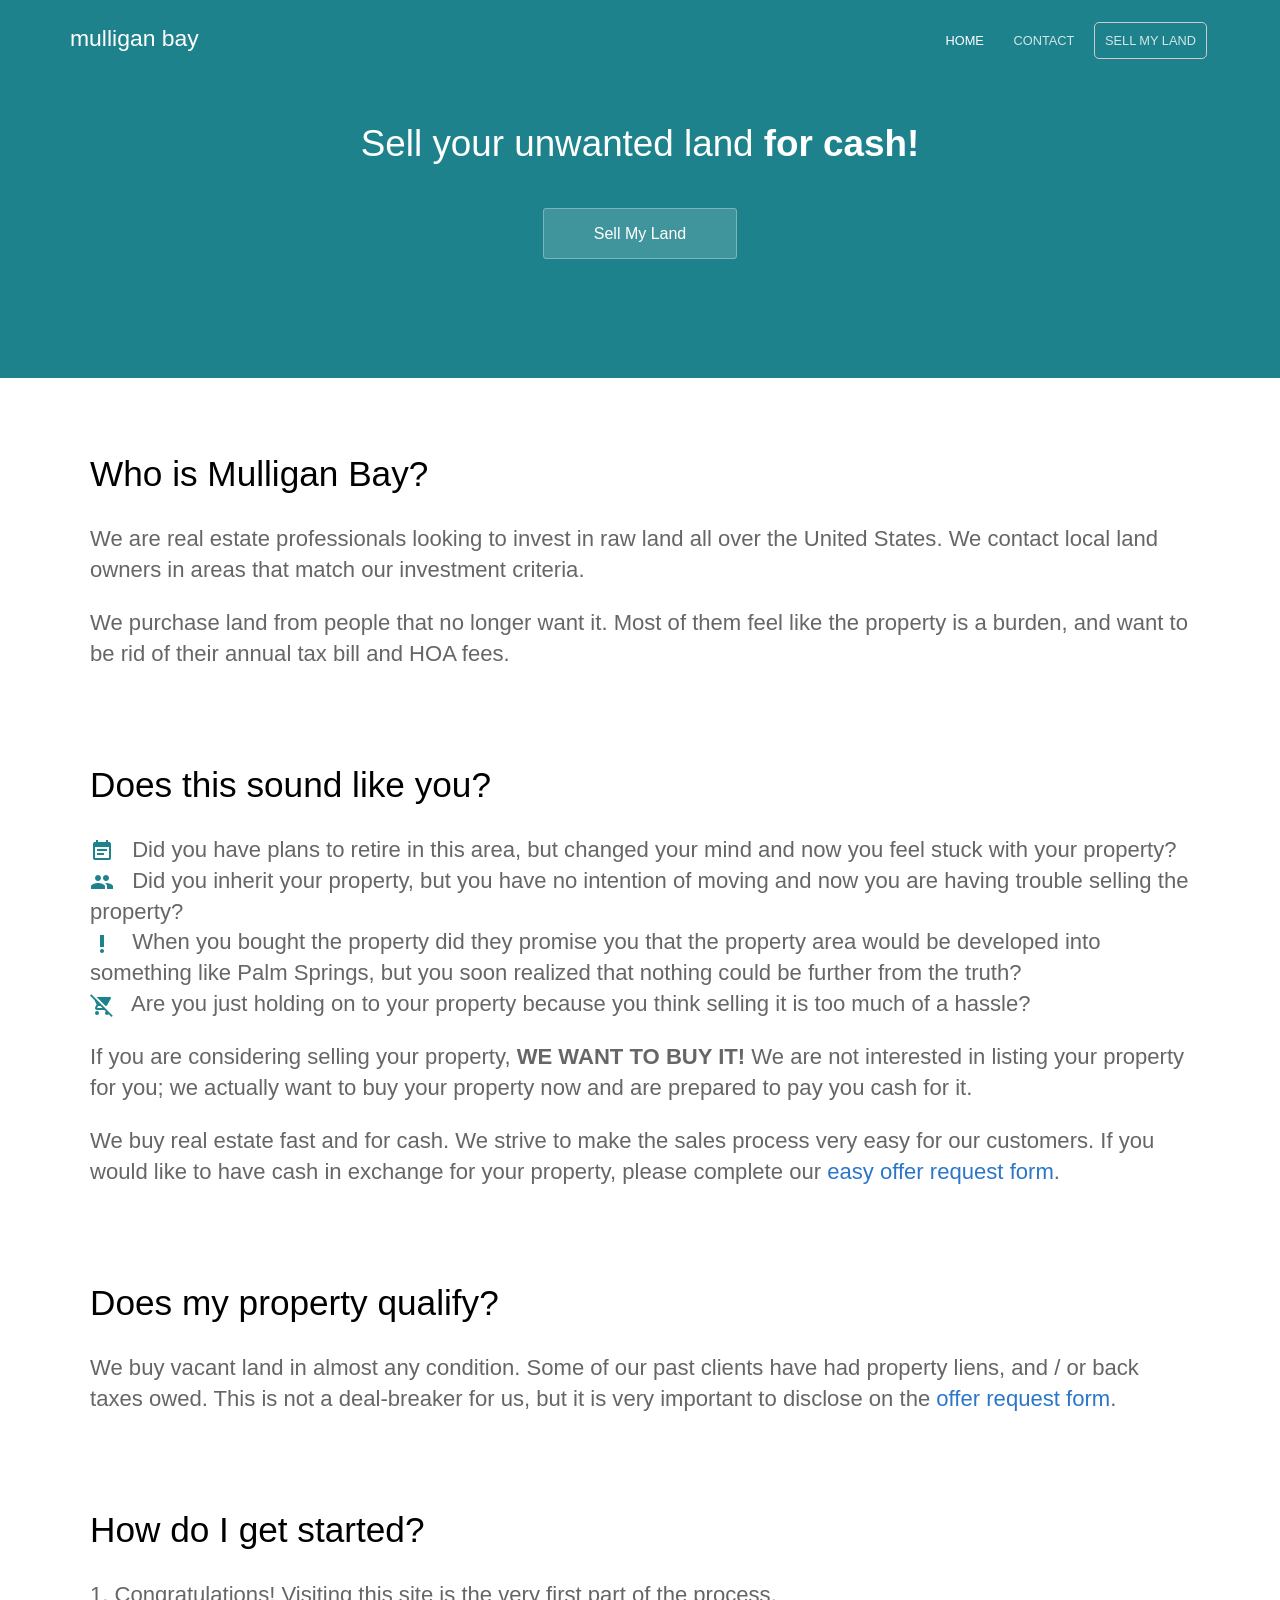
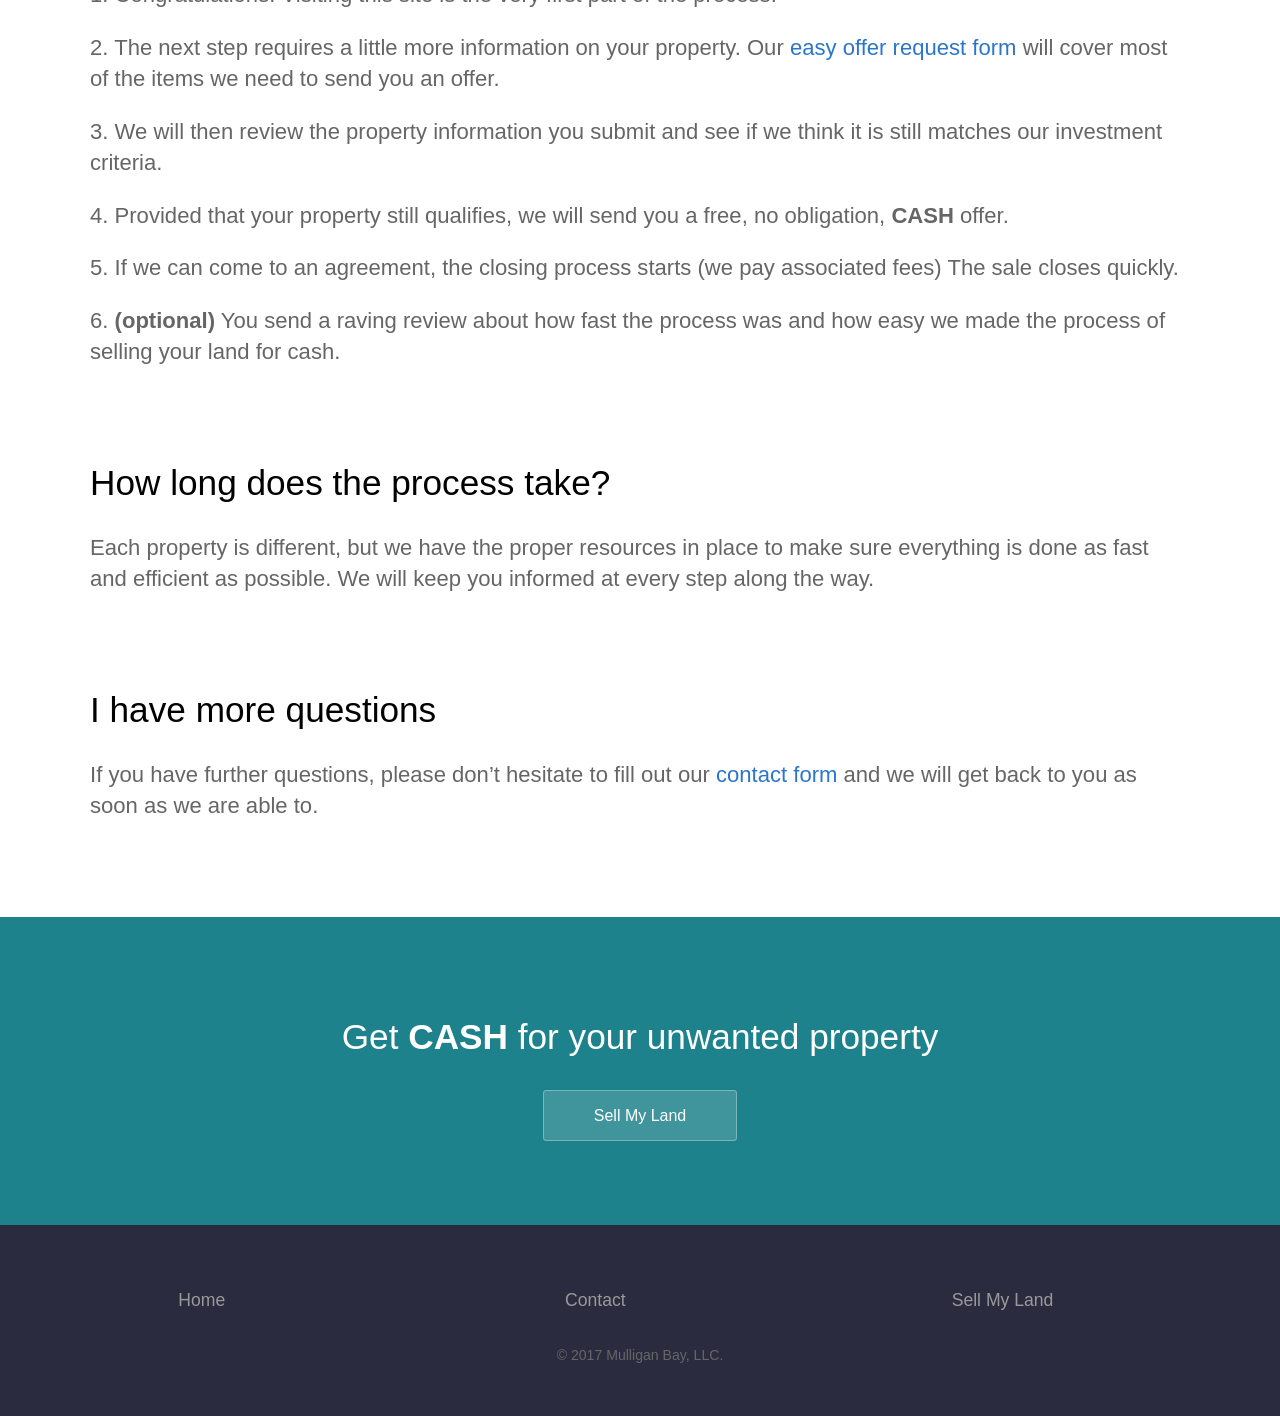
==== index.html @ 375575ee "Update index.html" ====
<!doctype html>

<html lang="en">
<head>
	<meta charset="utf-8">
	<meta name="viewport" content="width=device-width, initial-scale=1">
	<link rel="stylesheet" href="/css/screen.css">
	<link rel="icon" type="image/png" href="/favicon.png">
	<link href="https://fonts.googleapis.com/icon?family=Material+Icons" rel="stylesheet">
	<!-- Begin Jekyll SEO tag v2.1.0 -->
<title>Sell your Land for Cash | Mulligan Bay</title>
<meta property="og:title" content="Sell your Land for Cash" />
<meta name="description" content="Mulligan Bay buys unwanted vacant land. Our real esatate investment company puchases raw land all over the country." />
<meta property="og:description" content="Mulligan Bay buys unwanted vacant land. Our real esatate investment company puchases raw land all over the country." />
<link rel="canonical" href="https://mulliganbay.com/" />
<meta property="og:url" content="https://mulliganbay.com/" />
<meta property="og:site_name" content="Sell Your Land for Cash | Mulligan Bay" />
<!-- End Jekyll SEO tag -->
	
</head>
	<body>
		<header>
			<div class="container">
				<div class="company-name"><a href="/"><img src="/images/logo.svg" alt="Hydra Logo" width="95" height="33" /></a></div>
				<nav>
	<a class="nav-toggle" id="open-nav" href="#">&#9776;</a>
	<a class="editor-link btn" href="cloudcannon:collections/_data/navigation.yml" class="btn"><strong>&#9998;</strong> Edit navigation</a>
	
		
		

		
		<a href="/
" class=" active" >Home</a>
	
		
		

		
		<a href="/contact/
" class="" >Contact</a>
	
		
		

		
		<a href="/sell/
" class=" highlight" >Sell My Land</a>
	
</nav>

			</div>
		</header>
		<section class="hero">
	<div class="text-container">
		<h1 class="editable">Sell your unwanted land <strong>for cash!</strong></h1>
		<!--<p class="subtext editable">We buy vacant land</p>-->
		<div class="cta button alt">
			<a href="/sell/">Sell My Land</a>
		</div>
	</div>
</section>

<div class="content">
	<section>
		<div class="container flex">
			<div class="text editable">
				<h2>Who is Mulligan Bay?</h2>
				<p>We are real estate professionals looking to invest in raw land all over the United States. We contact local land owners in areas that match our investment criteria.</p>
				<p>We purchase land from people that no longer want it. Most of them feel like the property is a burden, and want to be rid of their annual tax bill and HOA fees.</p>
			</div>
		</div>
	</section>

	<section>
		<div class="container flex">
			<div class="text editable">
				<h2>Does this sound like you?</h2>
				<p><i class="material-icons">&#xE616;</i> Did you have plans to retire in this area, but changed your mind and now you feel stuck with your property?
					<br /><i class="material-icons">&#xE7FB;</i> Did you inherit your property, but you have no intention of moving and now you are having trouble selling the property?
					<br /><i class="material-icons">&#xE645;</i> When you bought the property did they promise you that the property area would be developed into something like Palm Springs, but you soon realized that nothing could be further from the truth?
					<br /><i class="material-icons">&#xE928;</i> Are you just holding on to your property because you think selling it is too much of a hassle?
				</p>
				<p>If you are considering selling your property, <strong>WE WANT TO BUY IT!</strong> We are not interested in listing your property for you; we actually want to buy your property now and are prepared to pay you cash for it.</p>
				<p>We buy real estate fast and for cash. We strive to make the sales process very easy for our customers. If you would like to have cash in exchange for your property, please complete our <a href="/sell/">easy offer request form</a>.</p>
			</div>
			<!--<div class="image">
				<img src="/images/dashboard.png" alt="Screenshot" class="screenshot editable" />
			</div>-->
		</div>
	</section>

	<section>
		<div class="container flex">
			<div class="text editable">
				<h2>Does my property qualify?</h2>
				<p>We buy vacant land in almost any condition. Some of our past clients have had property liens, and / or back taxes owed. This is not a deal-breaker for us, but it is very important to disclose on the <a href="/sell/">offer request form</a>.</p>
			</div>
		</div>
	</section>

	<section>
		<div class="container flex">
			<div class="text editable">
				<h2>How do I get started?</h2>
					<p>1. Congratulations! Visiting this site is the very first part of the process.</p>
					<p>2. The next step requires a little more information on your property. Our <a href="/sell/">easy offer request form</a> will cover most of the items we need to send you an offer.</p>
					<p>3. We will then review the property information you submit and see if we think it is still matches our investment criteria.</p>
					<p>4. Provided that your property still qualifies, we will send you a free, no obligation, <strong>CASH</strong> offer.</p>
					<p>5. If we can come to an agreement, the closing process starts (we pay associated fees)
The sale closes quickly.</p>
					<p>6. <strong>(optional)</strong> You send a raving review about how fast the process was and how easy we made the process of selling your land for cash.</p>
			</div>
		</div>
	</section>

	<section>
		<div class="container flex">
			<div class="text editable">
				<h2>How long does the process take?</h2>
				<p>Each property is different, but we have the proper resources in place to make sure everything is done as fast and efficient as possible. We will keep you informed at every step along the way.</p>
			</div>
		</div>
	</section>

	<section>
		<div class="container flex">
			<div class="text editable">
				<h2>I have more questions</h2>
				<p>If you have further questions, please don’t hesitate to fill out our <a href="/contact/">contact form</a> and we will get back to you as soon as we are able to.</p>
			</div>
		</div>
	</section>

	<!--<section class="testimonial">
		<div class="container flex">
			<div class="testimonial-block">
				<div class="square-image editable"><img src="https://source.unsplash.com/6anudmpILw4/600x400" alt="Jim James"></div>
				<blockquote>
					<p class="editable">Hydra has shaped the business we have today. We have a repeatable sales process and a strategy to scale our team. I recommend Hydra to any business looking to improve their sales.</p>
					<p class="editable author">Jim James - CEO of Global Corp.</p>
				</blockquote>
			</div>
		</div>
	</section>-->

	<section class="bottom-cta">
		<h2 class="editable">Get <strong>CASH</strong> for your unwanted property</h2>
		<div class="button alt"><a href="/sell/">Sell My Land</a></div>
	</section>
</div>

		<footer>
			<div class="container">
				<p class="editor-link"><a href="cloudcannon:collections/_data/footer.yml" class="btn"><strong>&#9998;</strong> Edit footer</a></p>
				<div class="footer-columns">
					
					<ul class="footer-links">
						
							<li><a  href="/
" >
								
								Home</a></li>
						
					</ul>
					
					<ul class="footer-links">
						
							<li><a  href="/contact/
" >
								
								Contact</a></li>
						
					</ul>
					
					<ul class="footer-links">
						
							<li><a  href="/sell/
" >
								
								Sell My Land</a></li>
						
					</ul>
					
				</div>
				<p class="copyright">&copy; 2017 Mulligan Bay, LLC.<!-- • <a href="#">Terms</a> &amp; <a href="#">Privacy</a> • <a href="https://cloudcannon.com/">Template by CloudCannon</a>--></p>
			</div>
		</footer>
		<script>
			document.getElementById("open-nav").onclick = function () {
				document.body.classList.toggle("nav-open");
				return false;
			};
		</script>
	</body>
</html>
---- css/screen.css ----
@charset "UTF-8";
.plans, .staff, .contact-box, footer .footer-columns {
  display: -webkit-box;
  display: -webkit-flex;
  display: -moz-flex;
  display: -ms-flexbox;
  display: flex; }

html {
  background: #2b2b40; }

html, body {
  margin: 0;
  padding: 0; }

body {
  font-family: "San Francisco", "Helvetica Neue", "Helvetica", "Arial"; }

a {
  color: #2c76ca;
  text-decoration: none; }

a:hover {
  text-decoration: underline; }

img {
  width: 100%; }

h1 strong, h2 strong {
  font-weight: 700; }

h1 {
  font-weight: 300;
  font-size: 2.3em;
  margin: 0; }

h2 {
  font-weight: 300;
  font-size: 2.2em;
  margin: 0 0 30px 0; }

h3 {
  margin: 20px 0 10px 0; }

p, address {
  font-size: 1.38em;
  color: #666;
  margin-bottom: 20px;
  font-weight: 300;
  line-height: 1.4em; }

.bottom-cta {
  background: linear-gradient(to bottom, #1e828c 0%, #1e828c 100%);
  color: #fff;
  text-align: center;
  margin: 0;
  padding: 100px 0; }
  .bottom-cta h2 {
    margin-bottom: 50px; }

.testimonial {
  background: #f5f5f5;
  margin: 0;
  padding: 100px 0; }
  .testimonial .testimonial-block {
    max-width: 750px;
    width: 98%;
    margin: 0 auto; }
    @media (min-width: 450px) {
      .testimonial .testimonial-block {
        display: -webkit-box;
        display: -webkit-flex;
        display: -moz-flex;
        display: -ms-flexbox;
        display: flex; }
        .testimonial .testimonial-block blockquote {
          -webkit-flex: 1;
          flex: 1; } }

.hero {
  color: #ffffff;
  text-align: center;
  background: linear-gradient(to bottom, #1e828c 0%, #1e828c 100%) no-repeat #a05fb7;
  padding-top: 50px; }
  .hero p {
    color: #fff; }

.material-icons {
  color: #1e828c;
  line-height: 1.4em;
  display: inline;
  vertical-align: middle;
  margin-right: .5em; }

@media (min-width: 768px) {
  .flex {
    display: -webkit-box;
    display: -webkit-flex;
    display: -moz-flex;
    display: -ms-flexbox;
    display: flex;
    align-items: center;
    flex-direction: row; }
    .flex .text, .flex .image {
      -webkit-flex: 1;
      flex: 1;
      padding: 0 20px; }

  .content section:nth-child(even) .flex {
    flex-direction: row-reverse; } }
.container, .text-container {
  margin: 0 auto;
  position: relative;
  padding: 0 20px; }

.text-container {
  max-width: 750px; }

.container {
  max-width: 1140px; }
  .container.max-container {
    max-width: 100%;
    padding: 0; }

header {
  color: #fff;
  padding: 20px 0;
  background: #1e828c;
  /* Old browsers */
  /*background: linear-gradient(to bottom, $brand-color 0%, $middle-gradient-color 100%) no-repeat $brand-color;*/ }
  header a {
    color: #fff;
    text-decoration: none;
    z-index: 1;
    position: relative; }
    header a:hover {
      text-decoration: none; }
  header .company-name {
    font-size: 1.7em;
    line-height: 0; }
    header .company-name a {
      display: inline-block; }
    header .company-name img {
      display: block;
      width: auto; }

.content {
  background: #fff;
  padding: 1px 0 0 0;
  position: relative; }

.screenshot {
  max-width: 100%;
  height: auto;
  display: block;
  box-shadow: 0 1px 0 #ccc, 0 1px 0 1px #eee;
  border-radius: 2px;
  margin-left: auto;
  margin-right: auto;
  background: #DDD url("data:image/svg+xml,%3Csvg%20xmlns%3D%22http%3A%2F%2Fwww.w3.org%2F2000%2Fsvg%22%20width%3D%2244%22%20height%3D%2212%22%20viewBox%3D%220%200%2044%2012%22%3E%3Ccircle%20cx%3D%226%22%20cy%3D%226%22%20r%3D%224%22%20fill%3D%22%23eee%22%20%2F%3E%3Ccircle%20cx%3D%2222%22%20cy%3D%226%22%20r%3D%224%22%20fill%3D%22%23eee%22%20%2F%3E%3Ccircle%20cx%3D%2238%22%20cy%3D%226%22%20r%3D%224%22%20fill%3D%22%23eee%22%20%2F%3E%3C%2Fsvg%3E") 4px 4px no-repeat;
  padding: 20px 0 0 0;
  position: relative; }

section {
  padding: 75px 0; }

section + section {
  padding-top: 0; }

.subtext {
  margin-top: 10px;
  text-align: center; }

.cta {
  margin: 60px 0; }

.page h2 {
  text-align: center; }

blockquote {
  padding: 18px 25px;
  margin: 0;
  quotes: "“" "”" "‘" "’";
  font-style: italic; }
  blockquote .author {
    display: block;
    font-weight: bold;
    margin: 10px 0 0 0;
    font-size: .85em;
    font-style: normal; }
  blockquote p {
    display: inline; }

blockquote:before {
  color: #ccc;
  content: open-quote;
  font-size: 4em;
  line-height: 0.1em;
  margin-right: 0.25em;
  vertical-align: -0.4em; }

.square-image {
  width: 150px;
  height: 150px;
  overflow: hidden;
  margin: 25px auto 0 auto;
  position: relative;
  border-radius: 200px; }
  .square-image img {
    position: absolute;
    left: -1000%;
    right: -1000%;
    top: -1000%;
    bottom: -1000%;
    margin: auto;
    width: 300px; }

.page {
  margin-bottom: 0;
  padding-bottom: 80px; }

.center-text {
  text-align: center; }

.editor-link {
  display: none;
  margin-top: 0; }
  .editor-link .btn {
    border: 0;
    border-radius: 2px;
    width: 100%;
    max-width: 500px;
    box-sizing: border-box;
    font-size: 2rem;
    text-decoration: none;
    padding: 10px 15px;
    margin: 0;
    font-size: 18px;
    cursor: pointer;
    background-color: #f7e064;
    color: #333;
    box-shadow: 1px 1px 5px 0 rgba(0, 0, 0, 0.2); }
    .editor-link .btn:hover {
      background-color: #f4d525;
      color: #333; }

.plans {
  -webkit-flex-flow: wrap;
  -moz-flex-flow: wrap;
  -ms-flex-flow: wrap;
  flex-flow: wrap;
  padding: 50px 0 30px 0; }
  .plans .plan {
    list-style: none;
    padding: 0;
    margin: 0 10px 50px 10px;
    text-align: center;
    border: 1px solid #eee;
    border-radius: 5px;
    box-shadow: 0px 0px 10px #eee;
    width: 100%; }
    .plans .plan .highlighted {
      font-size: 1.2em; }
    .plans .plan .pricing-cta {
      padding: 0; }
      .plans .plan .pricing-cta a {
        display: block;
        box-sizing: border-box;
        padding: 20px 0;
        border-radius: 0 0 2px 2px;
        border: 0; }
    @media (min-width: 768px) {
      .plans .plan {
        -webkit-flex: 1;
        flex: 1; } }
    .plans .plan li {
      border-top-right-radius: 5px;
      border-top-left-radius: 5px;
      padding: 20px 0; }
      .plans .plan li h3 {
        padding: 0;
        margin: 0;
        color: #fff;
        font-weight: normal; }

.faq {
  color: #666; }
  @media (min-width: 768px) {
    .faq {
      columns: 2;
      -webkit-columns: 2;
      -moz-columns: 2; } }
  .faq div {
    break-inside: avoid;
    padding: 25px 0; }
  .faq dt {
    font-weight: bold;
    margin: 0 0 5px 0; }
  .faq dd {
    padding: 0;
    margin: 0; }

.staff {
  padding: 0;
  list-style: none;
  -webkit-flex-flow: wrap;
  -moz-flex-flow: wrap;
  -ms-flex-flow: wrap;
  flex-flow: wrap;
  text-align: center; }
  .staff li {
    padding: 30px 20px;
    box-sizing: border-box;
    width: 100%; }
    @media (min-width: 450px) {
      .staff li {
        -webkit-box-flex: 1;
        -webkit-flex: 1 1 45%;
        -moz-box-flex: 1;
        -moz-flex: 1 1 45%;
        -ms-flex: 1 1 45%;
        flex: 1 1 45%; } }
    @media (min-width: 768px) {
      .staff li {
        -webkit-box-flex: 1;
        -webkit-flex: 1 1 29%;
        -moz-box-flex: 1;
        -moz-flex: 1 1 29%;
        -ms-flex: 1 1 29%;
        flex: 1 1 29%; } }
  .staff .square-image {
    width: 200px;
    height: 200px; }
    .staff .square-image img {
      border-radius: 200px; }
  .staff .name {
    font-size: 1.3em;
    margin-top: 20px; }
  .staff .position {
    color: #666; }

.map {
  width: 100%;
  margin: 100px 0;
  height: 400px; }

.contact-box {
  -webkit-flex-flow: wrap;
  -moz-flex-flow: wrap;
  -ms-flex-flow: wrap;
  flex-flow: wrap;
  max-width: 750px;
  margin: 0 auto; }
  .contact-box form {
    width: 100%; }
  .contact-box p {
    margin: 0; }
  .contact-box .contact-form, .contact-box .contact-details {
    margin: 0 30px; }
    @media (min-width: 768px) {
      .contact-box .contact-form, .contact-box .contact-details {
        -webkit-flex: 1;
        flex: 1; } }
  .contact-box .contact-details {
    font-size: .9em; }

.blog-posts {
  list-style: none;
  padding: 0; }
  .blog-posts li {
    margin: 100px 0; }

.blog-post .author {
  padding: 30px 0 0 0;
  border: 1px solid #eee;
  margin: 30px 0;
  font-size: .8em; }
  .blog-post .author .square-image {
    width: 125px;
    height: 125px;
    margin-top: 0; }
  .blog-post .author .blurb {
    text-align: center; }
.blog-post h3 {
  margin: 0; }
  .blog-post h3 a {
    color: #000;
    text-decoration: none;
    font-weight: normal;
    font-size: 1.3em; }
.blog-post h2 {
  text-align: left; }
.blog-post .blog-navigation {
  font-size: 14px;
  display: block;
  width: auto;
  overflow: hidden; }
  .blog-post .blog-navigation a {
    display: block;
    width: 50%;
    float: left;
    margin: 1em 0; }
  .blog-post .blog-navigation .next {
    text-align: right; }
.blog-post .post-details {
  border-bottom: 1px solid #eee;
  font-size: .9em; }
  .blog-post .post-details .blog-filter {
    display: inline-block;
    text-align: left; }
    .blog-post .post-details .blog-filter a {
      position: relative;
      top: -5px; }
  .blog-post .post-details a {
    text-decoration: none; }
  .blog-post .post-details .post-date {
    float: right; }
  .blog-post .post-details:after {
    content: "";
    display: table;
    clear: both; }
.blog-post .post-content .button {
  margin: 30px 0 0 0; }

.pagination {
  text-align: center; }

.blog-filter {
  text-align: center; }
  .blog-filter a {
    background: #eee;
    padding: 3px 5px;
    font-size: .8em;
    border-radius: 5px;
    color: #888;
    transition: .2s ease-in-out; }
    .blog-filter a:hover {
      color: #555;
      text-decoration: none; }

.blog-filter.cross a {
  padding-right: 8px; }
  .blog-filter.cross a:after {
    content: "x";
    font-size: .5em;
    position: relative;
    bottom: 4px;
    right: -3px; }

.button a, input[type=submit] {
  color: #fff;
  text-decoration: none;
  padding: 10px 30px;
  background: #1e828c;
  border-radius: 3px;
  border: 1px solid rgba(255, 255, 255, 0.5);
  transition: .2s ease-in-out; }

.button a:hover, input[type=submit]:hover {
  border: 1px solid #fff;
  background: #1e828c;
  cursor: pointer; }

.button.alt a {
  background: rgba(255, 255, 255, 0.15);
  border-radius: 3px;
  border: 1px solid rgba(255, 255, 255, 0.3);
  padding: 16px 50px; }

.button.alt a:hover {
  background: #fff;
  color: #1e828c; }

textarea, input, button, select {
  font-family: inherit;
  font-size: inherit; }

input[type=submit] {
  margin: 20px 0 0 0; }

label, input, textarea {
  display: block;
  width: 100%;
  box-sizing: border-box; }

textarea {
  resize: vertical;
  height: 150px; }

label {
  margin: 20px 0 5px 0; }

input, textarea {
  padding: 10px;
  font-size: 1em; }

input, textarea {
  -webkit-transition: all 0.30s ease-in-out;
  -moz-transition: all 0.30s ease-in-out;
  -ms-transition: all 0.30s ease-in-out;
  -o-transition: all 0.30s ease-in-out;
  outline: none;
  border: 1px solid #DDDDDD; }

input[type=text]:focus, input[type=email]:focus, input[type=password]:focus, textarea:focus {
  box-shadow: 0 0 5px #51cbee;
  border: 1px solid #51cbee; }

.nav-open nav {
  border-bottom: 1px dotted rgba(255, 255, 255, 0.2);
  padding: 10px 0; }
  .nav-open nav a {
    display: block; }
  @media (min-width: 620px) {
    .nav-open nav {
      border: 0;
      padding: 0 20px; }
      .nav-open nav a {
        display: inline; } }

nav {
  text-transform: uppercase;
  font-size: .8em;
  width: 100%; }
  @media (min-width: 620px) {
    nav {
      text-align: right;
      position: absolute;
      top: 13px;
      right: 0;
      padding: 0 20px; } }
  nav a {
    margin: 0 3px;
    padding: 20px 10px;
    border-bottom: 1px solid rgba(255, 255, 255, 0);
    color: rgba(255, 255, 255, 0.8);
    transition: .2s ease-in-out;
    display: none; }
    @media (min-width: 620px) {
      nav a {
        display: inline;
        padding: 10px; } }
    nav a.nav-toggle {
      display: inline;
      position: absolute;
      right: 10px;
      top: -22px;
      font-size: 1.9em;
      border: 0; }
      @media (min-width: 620px) {
        nav a.nav-toggle {
          display: none; } }
      nav a.nav-toggle:hover {
        border: 0; }
  nav a:hover {
    border-bottom: 1px solid rgba(255, 255, 255, 0.3);
    color: #fff; }
  @media (min-width: 620px) {
    nav a.highlight {
      border: 1px #ccc solid;
      border-radius: 5px; }
      nav a.highlight:hover {
        background: #fff;
        color: #1e828c; } }
  nav a.active {
    color: #fff; }

.footer-links {
  width: 100%;
  margin: 10px;
  padding: 0; }
  @media (min-width: 450px) {
    .footer-links {
      -webkit-flex: 1 0 180px;
      flex: 1 0 180px; } }
  .footer-links li {
    list-style: none;
    margin: 15px auto; }
    @media (min-width: 450px) {
      .footer-links li {
        max-width: 150px; } }
    .footer-links li a:hover {
      text-decoration: none; }
    .footer-links li a svg {
      fill: #999;
      margin-right: 10px;
      transition: fill 0.2s ease;
      vertical-align: middle;
      position: relative;
      top: -2px;
      width: 22px;
      height: 22px; }
    .footer-links li a:hover svg {
      fill: #fff; }
    .footer-links li a.twitter-icon:hover svg {
      fill: #55acee; }
    .footer-links li a.google-plus-icon:hover svg {
      fill: #db4437; }
    .footer-links li a.youtube-icon:hover svg {
      fill: #cd201f; }
    .footer-links li a.instagram-icon:hover svg {
      fill: #f167f5; }
    .footer-links li a.linkedin-icon:hover svg {
      fill: #0077b5; }
    .footer-links li a.pinterest-icon:hover svg {
      fill: #bd081c; }
    .footer-links li a.rss-icon:hover svg {
      fill: #f26522; }

footer {
  padding: 50px 0 50px 0;
  font-size: 1.1em;
  position: relative;
  background: #2b2b40;
  color: #fff; }
  footer .copyright {
    font-size: .8em;
    margin: 0 auto; }
    @media (min-width: 450px) {
      footer .copyright {
        text-align: center; } }
  footer,
  footer a {
    color: #999; }
  footer h2 {
    font-size: 1.4em;
    margin: 30px 0;
    color: #ccc; }
  footer .footer-columns {
    -webkit-flex-flow: wrap;
    -moz-flex-flow: wrap;
    -ms-flex-flow: wrap;
    flex-flow: wrap;
    margin: -10px -10px 10px -10px; }
  footer a {
    text-decoration: none; }
    footer a:hover {
      color: #fff; }
  footer .legal-line {
    width: 100%;
    padding: 30px 0;
    margin: 0;
    background-color: #222527; }
    footer .legal-line a {
      font-weight: 600; }

.editor-link, .nav-open nav .editor-link {
  display: none;
  margin-top: 0; }
  .editor-link .btn, .nav-open nav .editor-link .btn {
    border: 0;
    border-radius: 2px;
    width: 100%;
    max-width: 500px;
    box-sizing: border-box;
    font-size: 2rem;
    text-decoration: none;
    padding: 10px 15px;
    margin: 0;
    font-size: 18px; }
  nav .editor-link, .editor-link .btn, nav .nav-open nav .editor-link, .nav-open nav .editor-link .btn {
    cursor: pointer;
    background-color: #f7e064;
    color: #333;
    box-shadow: 1px 1px 5px 0 rgba(0, 0, 0, 0.2); }
    nav .editor-link:hover, .editor-link .btn:hover, nav .nav-open nav .editor-link:hover, .nav-open nav .editor-link .btn:hover {
      background-color: #f4d525;
      color: #333; }

.cms-editor-active .editor-link {
  display: block; }

.cms-editor-active nav .editor-link {
  display: inline; }
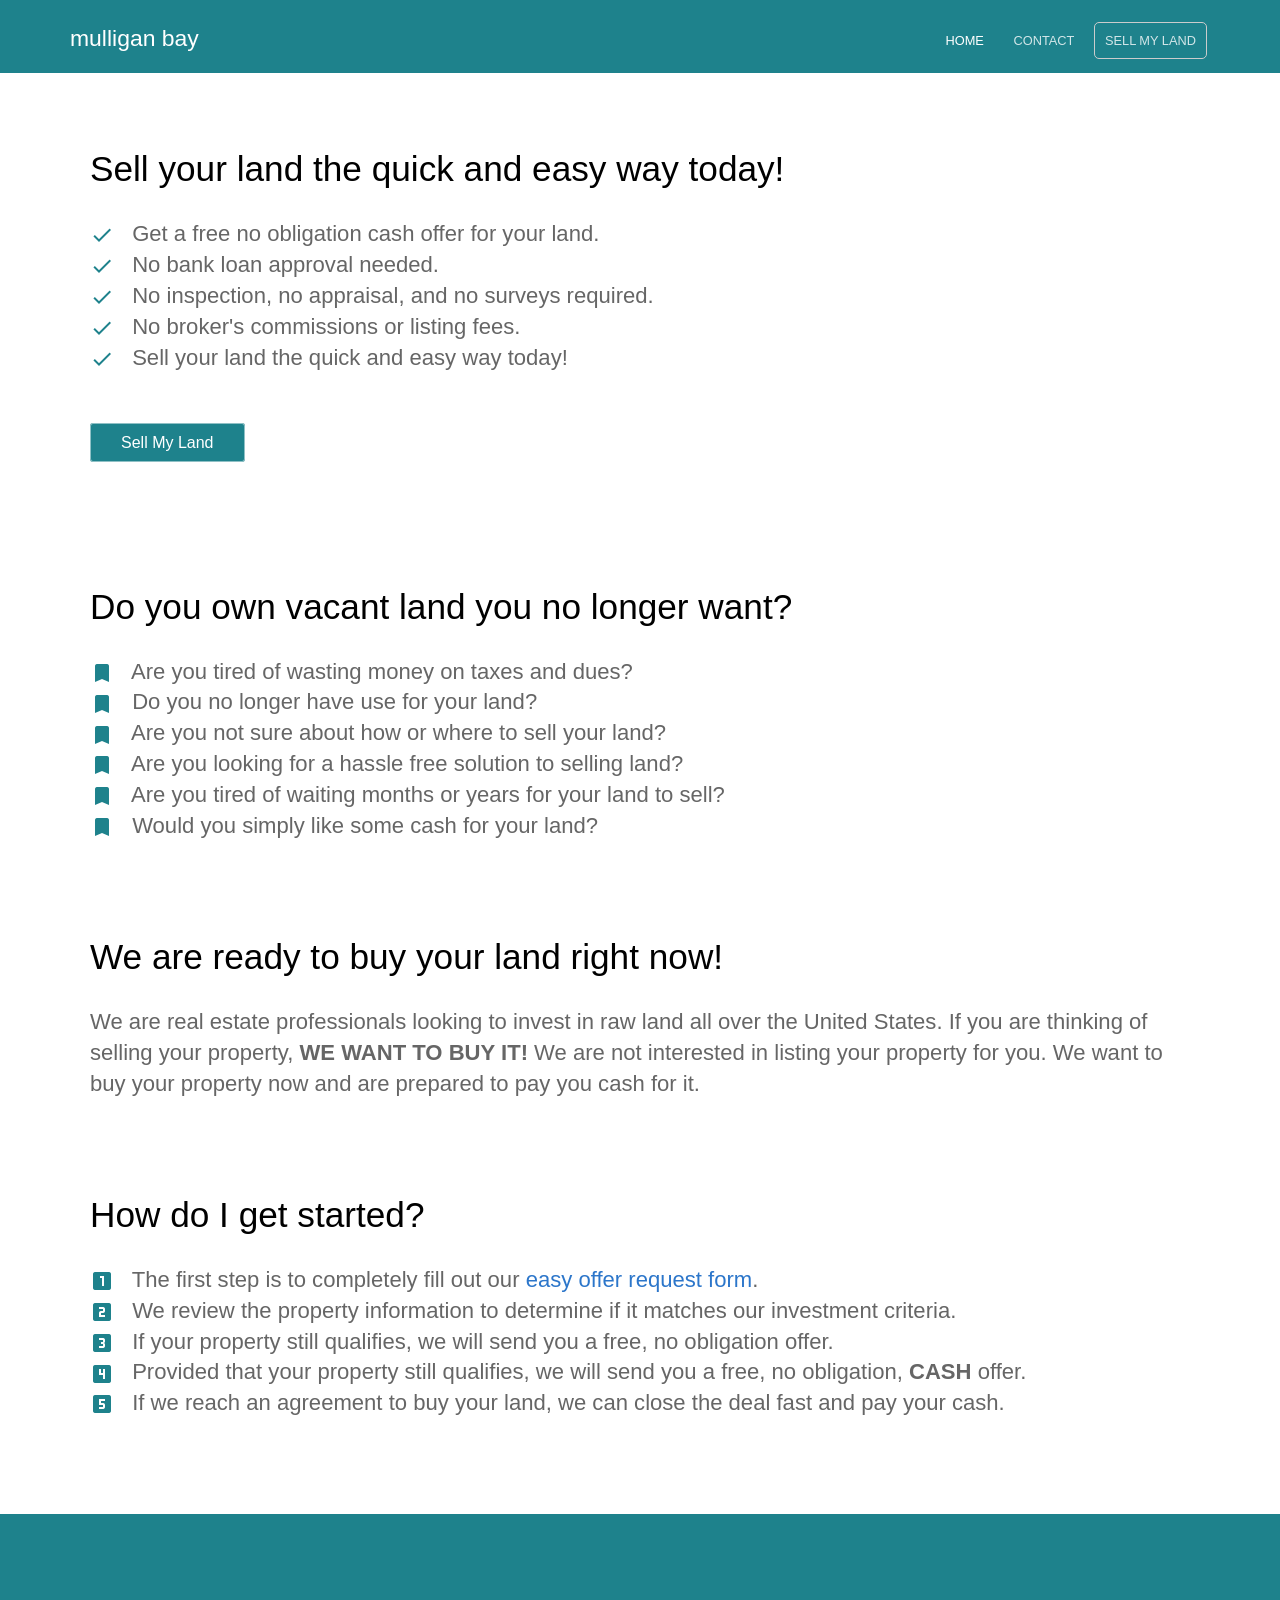
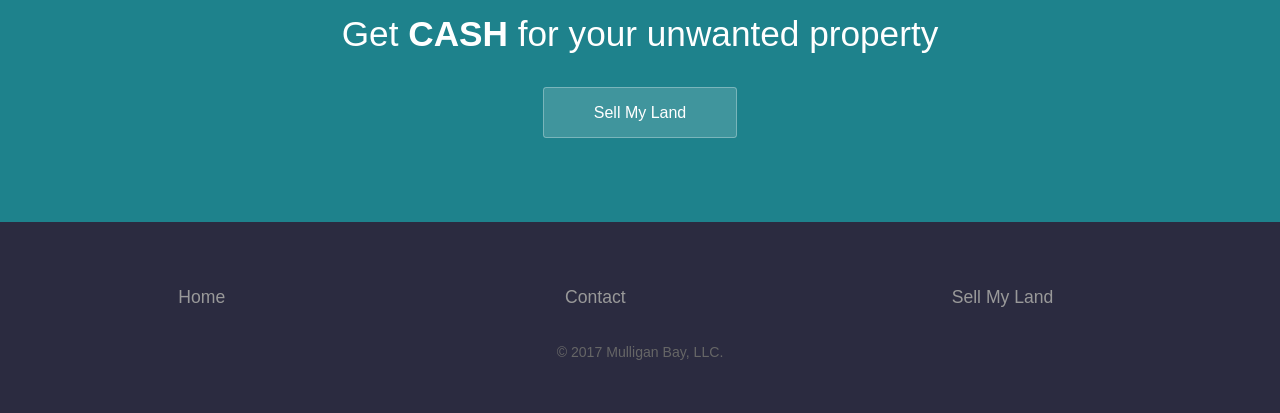
==== commit 851bb2cc: "Add files via upload" ====
--- a/index.html
+++ b/index.html
@@ -8,14 +8,27 @@
 	<link rel="icon" type="image/png" href="/favicon.png">
 	<link href="https://fonts.googleapis.com/icon?family=Material+Icons" rel="stylesheet">
 	<!-- Begin Jekyll SEO tag v2.1.0 -->
-<title>Sell your Land for Cash | Mulligan Bay</title>
+<title>Sell your Land for Cash - Hydra Template</title>
 <meta property="og:title" content="Sell your Land for Cash" />
 <meta name="description" content="Mulligan Bay buys unwanted vacant land. Our real esatate investment company puchases raw land all over the country." />
 <meta property="og:description" content="Mulligan Bay buys unwanted vacant land. Our real esatate investment company puchases raw land all over the country." />
-<link rel="canonical" href="https://mulliganbay.com/" />
-<meta property="og:url" content="https://mulliganbay.com/" />
-<meta property="og:site_name" content="Sell Your Land for Cash | Mulligan Bay" />
+<link rel="canonical" href="http://localhost:4000/" />
+<meta property="og:url" content="http://localhost:4000/" />
+<meta property="og:site_name" content="Hydra Template" />
+<script type="application/ld+json">
+{"@context": "http://schema.org",
+"@type": "WebSite",
+"name": "Hydra Template",
+"headline": "Sell your Land for Cash",
+"description": "Mulligan Bay buys unwanted vacant land. Our real esatate investment company puchases raw land all over the country.",
+"publisher": {"@type": "Organization",
+"logo": {"@type": "ImageObject",
+"url": "http://localhost:4000/siteicon.png"}},
+"sameAs": ["https://github.com/CloudCannon/hydra-jekyll-template"],
+"url": "http://localhost:4000/"}</script>
 <!-- End Jekyll SEO tag -->
+
+	<link type="application/atom+xml" rel="alternate" href="http://localhost:4000/feed.xml" title="Hydra Template" />
 	
 </head>
 	<body>
@@ -51,23 +64,30 @@
 
 			</div>
 		</header>
-		<section class="hero">
+		<!--<section class="hero">
 	<div class="text-container">
 		<h1 class="editable">Sell your unwanted land <strong>for cash!</strong></h1>
-		<!--<p class="subtext editable">We buy vacant land</p>-->
+		<p class="subtext editable">We buy vacant land</p>
 		<div class="cta button alt">
 			<a href="/sell/">Sell My Land</a>
 		</div>
 	</div>
-</section>
+</section>-->
 
 <div class="content">
 	<section>
 		<div class="container flex">
 			<div class="text editable">
-				<h2>Who is Mulligan Bay?</h2>
-				<p>We are real estate professionals looking to invest in raw land all over the United States. We contact local land owners in areas that match our investment criteria.</p>
-				<p>We purchase land from people that no longer want it. Most of them feel like the property is a burden, and want to be rid of their annual tax bill and HOA fees.</p>
+				<h2>Sell your land the quick and easy way today!</h2>
+					<p><i class="material-icons">&#xE5CA;</i> Get a free no obligation cash offer for your land.<br />
+						<i class="material-icons">&#xE5CA;</i> No bank loan approval needed.<br />
+						<i class="material-icons">&#xE5CA;</i> No inspection, no appraisal, and no surveys required.<br />
+						<i class="material-icons">&#xE5CA;</i> No broker's commissions or listing fees.<br />
+						<i class="material-icons">&#xE5CA;</i> Sell your land the quick and easy way today!
+					</p>
+					<div class="cta button">
+						<a href="/sell/">Sell My Land</a>
+					</div>
 			</div>
 		</div>
 	</section>
@@ -75,26 +95,23 @@
 	<section>
 		<div class="container flex">
 			<div class="text editable">
-				<h2>Does this sound like you?</h2>
-				<p><i class="material-icons">&#xE616;</i> Did you have plans to retire in this area, but changed your mind and now you feel stuck with your property?
-					<br /><i class="material-icons">&#xE7FB;</i> Did you inherit your property, but you have no intention of moving and now you are having trouble selling the property?
-					<br /><i class="material-icons">&#xE645;</i> When you bought the property did they promise you that the property area would be developed into something like Palm Springs, but you soon realized that nothing could be further from the truth?
-					<br /><i class="material-icons">&#xE928;</i> Are you just holding on to your property because you think selling it is too much of a hassle?
+				<h2>Do you own vacant land you no longer want?</h2>
+				<p><i class="material-icons">&#xE866;</i> Are you tired of wasting money on taxes and dues?
+					<br /><i class="material-icons">&#xE866;</i> Do you no longer have use for your land?
+					<br /><i class="material-icons">&#xE866;</i> Are you not sure about how or where to sell your land?
+					<br /><i class="material-icons">&#xE866;</i> Are you looking for a hassle free solution to selling land?
+					<br /><i class="material-icons">&#xE866;</i> Are you tired of waiting months or years for your land to sell?
+					<br /><i class="material-icons">&#xE866;</i> Would you simply like some cash for your land?
 				</p>
-				<p>If you are considering selling your property, <strong>WE WANT TO BUY IT!</strong> We are not interested in listing your property for you; we actually want to buy your property now and are prepared to pay you cash for it.</p>
-				<p>We buy real estate fast and for cash. We strive to make the sales process very easy for our customers. If you would like to have cash in exchange for your property, please complete our <a href="/sell/">easy offer request form</a>.</p>
 			</div>
-			<!--<div class="image">
-				<img src="/images/dashboard.png" alt="Screenshot" class="screenshot editable" />
-			</div>-->
 		</div>
 	</section>
 
 	<section>
 		<div class="container flex">
 			<div class="text editable">
-				<h2>Does my property qualify?</h2>
-				<p>We buy vacant land in almost any condition. Some of our past clients have had property liens, and / or back taxes owed. This is not a deal-breaker for us, but it is very important to disclose on the <a href="/sell/">offer request form</a>.</p>
+				<h2>We are ready to buy your land right now!</h2>
+				<p>We are real estate professionals looking to invest in raw land all over the United States. If you are thinking of selling your property, <strong>WE WANT TO BUY IT!</strong> We are not interested in listing your property for you. We want to buy your property now and are prepared to pay you cash for it.</p>
 			</div>
 		</div>
 	</section>
@@ -103,31 +120,11 @@
 		<div class="container flex">
 			<div class="text editable">
 				<h2>How do I get started?</h2>
-					<p>1. Congratulations! Visiting this site is the very first part of the process.</p>
-					<p>2. The next step requires a little more information on your property. Our <a href="/sell/">easy offer request form</a> will cover most of the items we need to send you an offer.</p>
-					<p>3. We will then review the property information you submit and see if we think it is still matches our investment criteria.</p>
-					<p>4. Provided that your property still qualifies, we will send you a free, no obligation, <strong>CASH</strong> offer.</p>
-					<p>5. If we can come to an agreement, the closing process starts (we pay associated fees)
-The sale closes quickly.</p>
-					<p>6. <strong>(optional)</strong> You send a raving review about how fast the process was and how easy we made the process of selling your land for cash.</p>
-			</div>
-		</div>
-	</section>
-
-	<section>
-		<div class="container flex">
-			<div class="text editable">
-				<h2>How long does the process take?</h2>
-				<p>Each property is different, but we have the proper resources in place to make sure everything is done as fast and efficient as possible. We will keep you informed at every step along the way.</p>
-			</div>
-		</div>
-	</section>
-
-	<section>
-		<div class="container flex">
-			<div class="text editable">
-				<h2>I have more questions</h2>
-				<p>If you have further questions, please don’t hesitate to fill out our <a href="/contact/">contact form</a> and we will get back to you as soon as we are able to.</p>
+					<p><i class="material-icons">&#xE400;</i> The first step is to completely fill out our <a href="/sell/">easy offer request form</a>.
+					<br /><i class="material-icons">&#xE401;</i> We review the property information to determine if it matches our investment criteria.
+					<br /><i class="material-icons">&#xE3FB;</i> If your property still qualifies, we will send you a free, no obligation offer.
+					<br /><i class="material-icons">&#xE3FD;</i> Provided that your property still qualifies, we will send you a free, no obligation, <strong>CASH</strong> offer.
+					<br /><i class="material-icons">&#xE3FE;</i> If we reach an agreement to buy your land, we can close the deal fast and pay your cash.</p>
 			</div>
 		</div>
 	</section>
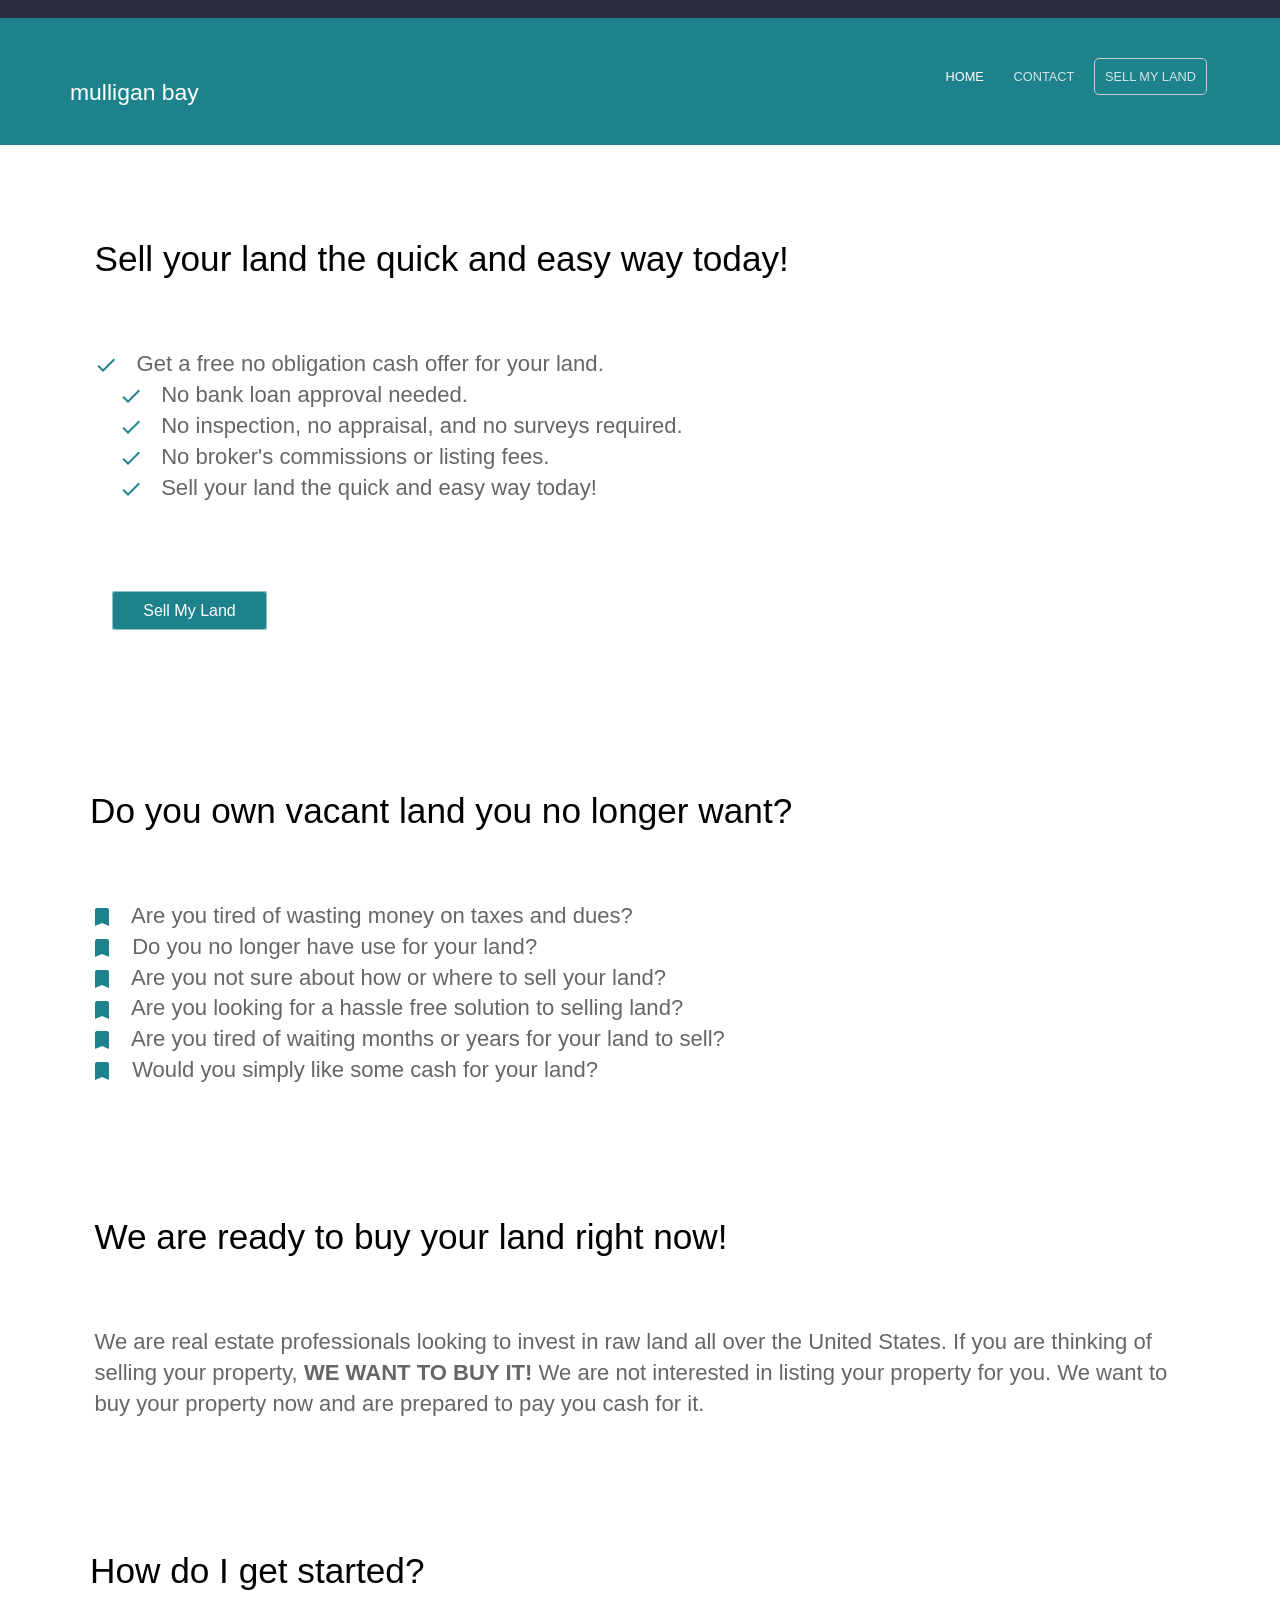
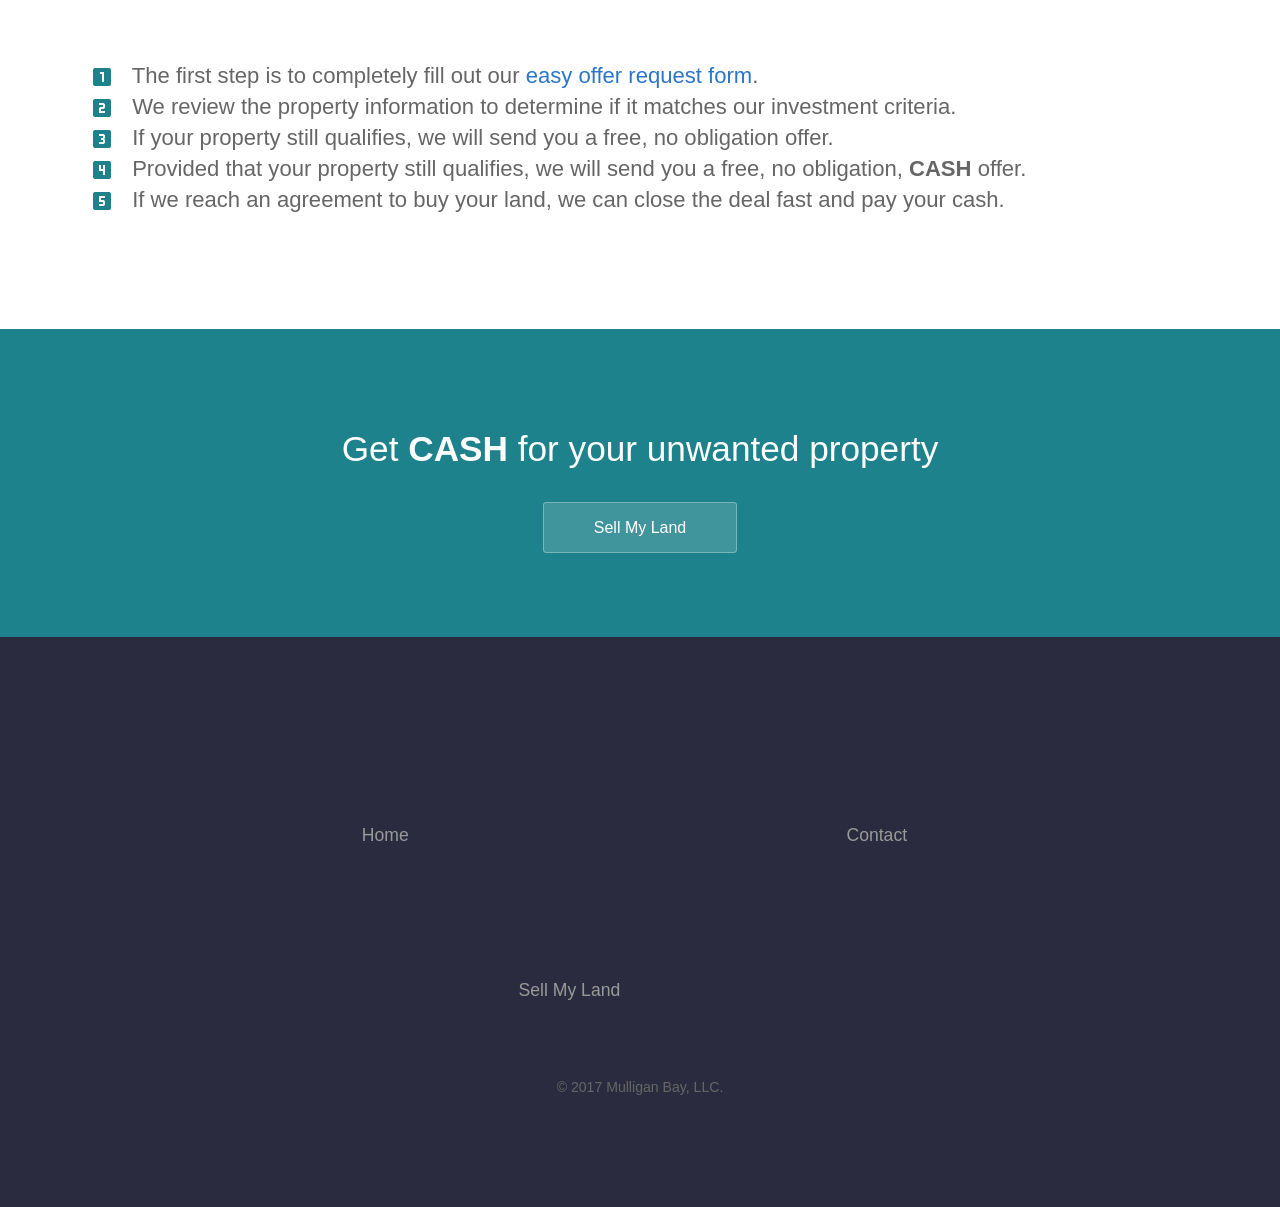
==== commit a502f1e7: "Update index.html updated meta information on homepage" ====
--- a/index.html
+++ b/index.html
@@ -2,192 +2,169 @@
 
 <html lang="en">
 <head>
-	<meta charset="utf-8">
-	<meta name="viewport" content="width=device-width, initial-scale=1">
-	<link rel="stylesheet" href="/css/screen.css">
-	<link rel="icon" type="image/png" href="/favicon.png">
-	<link href="https://fonts.googleapis.com/icon?family=Material+Icons" rel="stylesheet">
-	<!-- Begin Jekyll SEO tag v2.1.0 -->
-<title>Sell your Land for Cash - Hydra Template</title>
+<meta charset="utf-8">
+<meta name="viewport" content="width=device-width, initial-scale=1">
+<link rel="stylesheet" href="/css/screen.css">
+<link rel="icon" type="image/png" href="/favicon.png">
+<link href="https://fonts.googleapis.com/icon?family=Material+Icons" rel="stylesheet">
+<!-- Begin Jekyll SEO tag v2.1.0 -->
+<title>Sell your Land for Cash | Mulligan Bay</title>
 <meta property="og:title" content="Sell your Land for Cash" />
 <meta name="description" content="Mulligan Bay buys unwanted vacant land. Our real esatate investment company puchases raw land all over the country." />
 <meta property="og:description" content="Mulligan Bay buys unwanted vacant land. Our real esatate investment company puchases raw land all over the country." />
-<link rel="canonical" href="http://localhost:4000/" />
-<meta property="og:url" content="http://localhost:4000/" />
-<meta property="og:site_name" content="Hydra Template" />
-<script type="application/ld+json">
-{"@context": "http://schema.org",
-"@type": "WebSite",
-"name": "Hydra Template",
-"headline": "Sell your Land for Cash",
-"description": "Mulligan Bay buys unwanted vacant land. Our real esatate investment company puchases raw land all over the country.",
-"publisher": {"@type": "Organization",
-"logo": {"@type": "ImageObject",
-"url": "http://localhost:4000/siteicon.png"}},
-"sameAs": ["https://github.com/CloudCannon/hydra-jekyll-template"],
-"url": "http://localhost:4000/"}</script>
+<link rel="canonical" href="https://mulliganbay.com/" />
+<meta property="og:url" content="https://mulliganbay.com/" />
+<meta property="og:site_name" content="Sell Your Land for Cash | Mulligan Bay" />
 <!-- End Jekyll SEO tag -->
+<script>
+ (function(i,s,o,g,r,a,m){i['GoogleAnalyticsObject']=r;i[r]=i[r]||function(){
+ (i[r].q=i[r].q||[]).push(arguments)},i[r].l=1*new Date();a=s.createElement(o),
+ m=s.getElementsByTagName(o)[0];a.async=1;a.src=g;m.parentNode.insertBefore(a,m)
+ })(window,document,'script','https://www.google-analytics.com/analytics.js','ga');
 
-	<link type="application/atom+xml" rel="alternate" href="http://localhost:4000/feed.xml" title="Hydra Template" />
-	
+ ga('create', 'UA-97019085-1', 'auto');
+ ga('send', 'pageview');
+
+</script>    
 </head>
-	<body>
-		<header>
-			<div class="container">
-				<div class="company-name"><a href="/"><img src="/images/logo.svg" alt="Hydra Logo" width="95" height="33" /></a></div>
-				<nav>
-	<a class="nav-toggle" id="open-nav" href="#">&#9776;</a>
-	<a class="editor-link btn" href="cloudcannon:collections/_data/navigation.yml" class="btn"><strong>&#9998;</strong> Edit navigation</a>
-	
-		
-		
+    <body>
+        <header>
+            <div class="container">
+                <div class="company-name"><a href="/"><img src="/images/logo.svg" alt="Hydra Logo" width="95" height="33" /></a></div>
+                <nav>
+    <a class="nav-toggle" id="open-nav" href="#">&#9776;</a>
+<a href="/
+" class=" active" >Home</a>
 
-		
-		<a href="/
-" class=" active" >Home</a>
-	
-		
-		
 
-		
-		<a href="/contact/
+
+<a href="/contact/
 " class="" >Contact</a>
-	
-		
-		
 
-		
-		<a href="/sell/
+
+
+<a href="/sell/
 " class=" highlight" >Sell My Land</a>
-	
 </nav>
-
-			</div>
-		</header>
-		<!--<section class="hero">
-	<div class="text-container">
-		<h1 class="editable">Sell your unwanted land <strong>for cash!</strong></h1>
-		<p class="subtext editable">We buy vacant land</p>
-		<div class="cta button alt">
-			<a href="/sell/">Sell My Land</a>
-		</div>
-	</div>
+ </div>
+</header>
+<!--<section class="hero">
+<div class="text-container">
+<h1 class="editable">Sell your unwanted land <strong>for cash!</strong></h1>
+<p class="subtext editable">We buy vacant land</p>
+<div class="cta button alt">
+ <a href="/sell/">Sell My Land</a>
+</div>
+</div>
 </section>-->
-
 <div class="content">
-	<section>
-		<div class="container flex">
-			<div class="text editable">
-				<h2>Sell your land the quick and easy way today!</h2>
-					<p><i class="material-icons">&#xE5CA;</i> Get a free no obligation cash offer for your land.<br />
-						<i class="material-icons">&#xE5CA;</i> No bank loan approval needed.<br />
-						<i class="material-icons">&#xE5CA;</i> No inspection, no appraisal, and no surveys required.<br />
-						<i class="material-icons">&#xE5CA;</i> No broker's commissions or listing fees.<br />
-						<i class="material-icons">&#xE5CA;</i> Sell your land the quick and easy way today!
-					</p>
-					<div class="cta button">
-						<a href="/sell/">Sell My Land</a>
-					</div>
-			</div>
-		</div>
-	</section>
-
-	<section>
-		<div class="container flex">
-			<div class="text editable">
-				<h2>Do you own vacant land you no longer want?</h2>
-				<p><i class="material-icons">&#xE866;</i> Are you tired of wasting money on taxes and dues?
-					<br /><i class="material-icons">&#xE866;</i> Do you no longer have use for your land?
-					<br /><i class="material-icons">&#xE866;</i> Are you not sure about how or where to sell your land?
-					<br /><i class="material-icons">&#xE866;</i> Are you looking for a hassle free solution to selling land?
-					<br /><i class="material-icons">&#xE866;</i> Are you tired of waiting months or years for your land to sell?
-					<br /><i class="material-icons">&#xE866;</i> Would you simply like some cash for your land?
-				</p>
-			</div>
-		</div>
-	</section>
-
-	<section>
-		<div class="container flex">
-			<div class="text editable">
-				<h2>We are ready to buy your land right now!</h2>
-				<p>We are real estate professionals looking to invest in raw land all over the United States. If you are thinking of selling your property, <strong>WE WANT TO BUY IT!</strong> We are not interested in listing your property for you. We want to buy your property now and are prepared to pay you cash for it.</p>
-			</div>
-		</div>
-	</section>
-
-	<section>
-		<div class="container flex">
-			<div class="text editable">
-				<h2>How do I get started?</h2>
-					<p><i class="material-icons">&#xE400;</i> The first step is to completely fill out our <a href="/sell/">easy offer request form</a>.
-					<br /><i class="material-icons">&#xE401;</i> We review the property information to determine if it matches our investment criteria.
-					<br /><i class="material-icons">&#xE3FB;</i> If your property still qualifies, we will send you a free, no obligation offer.
-					<br /><i class="material-icons">&#xE3FD;</i> Provided that your property still qualifies, we will send you a free, no obligation, <strong>CASH</strong> offer.
-					<br /><i class="material-icons">&#xE3FE;</i> If we reach an agreement to buy your land, we can close the deal fast and pay your cash.</p>
-			</div>
-		</div>
-	</section>
-
-	<!--<section class="testimonial">
-		<div class="container flex">
-			<div class="testimonial-block">
-				<div class="square-image editable"><img src="https://source.unsplash.com/6anudmpILw4/600x400" alt="Jim James"></div>
-				<blockquote>
-					<p class="editable">Hydra has shaped the business we have today. We have a repeatable sales process and a strategy to scale our team. I recommend Hydra to any business looking to improve their sales.</p>
-					<p class="editable author">Jim James - CEO of Global Corp.</p>
-				</blockquote>
-			</div>
-		</div>
-	</section>-->
-
-	<section class="bottom-cta">
-		<h2 class="editable">Get <strong>CASH</strong> for your unwanted property</h2>
-		<div class="button alt"><a href="/sell/">Sell My Land</a></div>
-	</section>
+<section>
+<div class="container flex">
+ <div class="text editable">
+  <h2>Sell your land the quick and easy way today!</h2>
+   <p><i class="material-icons">&#xE5CA;</i> Get a free no obligation cash offer for your land.<br />
+    <i class="material-icons">&#xE5CA;</i> No bank loan approval needed.<br />
+    <i class="material-icons">&#xE5CA;</i> No inspection, no appraisal, and no surveys required.<br />
+    <i class="material-icons">&#xE5CA;</i> No broker's commissions or listing fees.<br />
+    <i class="material-icons">&#xE5CA;</i> Sell your land the quick and easy way today!
+   </p>
+   <div class="cta button">
+    <a href="/sell/">Sell My Land</a>
+   </div>
+ </div>
+</div>
+</section>
+<section>
+<div class="container flex">
+ <div class="text editable">
+  <h2>Do you own vacant land you no longer want?</h2>
+  <p><i class="material-icons">&#xE866;</i> Are you tired of wasting money on taxes and dues?
+   <br /><i class="material-icons">&#xE866;</i> Do you no longer have use for your land?
+   <br /><i class="material-icons">&#xE866;</i> Are you not sure about how or where to sell your land?
+   <br /><i class="material-icons">&#xE866;</i> Are you looking for a hassle free solution to selling land?
+   <br /><i class="material-icons">&#xE866;</i> Are you tired of waiting months or years for your land to sell?
+   <br /><i class="material-icons">&#xE866;</i> Would you simply like some cash for your land?
+  </p>
+ </div>
+</div>
+</section>
+<section>
+<div class="container flex">
+ <div class="text editable">
+  <h2>We are ready to buy your land right now!</h2>
+  <p>We are real estate professionals looking to invest in raw land all over the United States. If you are thinking of selling your property, <strong>WE WANT TO BUY IT!</strong> We are not interested in listing your property for you. We want to buy your property now and are prepared to pay you cash for it.</p>
+ </div>
+</div>
+</section>
+<section>
+<div class="container flex">
+ <div class="text editable">
+  <h2>How do I get started?</h2>
+   <p><i class="material-icons">&#xE400;</i> The first step is to completely fill out our <a href="/sell/">easy offer request form</a>.
+   <br /><i class="material-icons">&#xE401;</i> We review the property information to determine if it matches our investment criteria.
+   <br /><i class="material-icons">&#xE3FB;</i> If your property still qualifies, we will send you a free, no obligation offer.
+   <br /><i class="material-icons">&#xE3FD;</i> Provided that your property still qualifies, we will send you a free, no obligation, <strong>CASH</strong> offer.
+   <br /><i class="material-icons">&#xE3FE;</i> If we reach an agreement to buy your land, we can close the deal fast and pay your cash.</p>
+ </div>
+</div>
+</section>
+<!--<section class="testimonial">
+<div class="container flex">
+ <div class="testimonial-block">
+  <div class="square-image editable"><img src="https://source.unsplash.com/6anudmpILw4/600x400" alt="Jim James"></div>
+  <blockquote>
+   <p class="editable">Hydra has shaped the business we have today. We have a repeatable sales process and a strategy to scale our team. I recommend Hydra to any business looking to improve their sales.</p>
+   <p class="editable author">Jim James - CEO of Global Corp.</p>
+  </blockquote>
+ </div>
+</div>
+</section>-->
+<section class="bottom-cta">
+<h2 class="editable">Get <strong>CASH</strong> for your unwanted property</h2>
+<div class="button alt"><a href="/sell/">Sell My Land</a></div>
+</section>
 </div>
 
-		<footer>
-			<div class="container">
-				<p class="editor-link"><a href="cloudcannon:collections/_data/footer.yml" class="btn"><strong>&#9998;</strong> Edit footer</a></p>
-				<div class="footer-columns">
-					
-					<ul class="footer-links">
-						
-							<li><a  href="/
+        <footer>
+            <div class="container">
+                <div class="footer-columns">
+                    
+                    <ul class="footer-links">
+                        
+                            <li><a  href="/
 " >
-								
-								Home</a></li>
-						
-					</ul>
-					
-					<ul class="footer-links">
-						
-							<li><a  href="/contact/
+                                
+                                Home</a></li>
+                        
+                    </ul>
+                    
+                    <ul class="footer-links">
+                        
+                            <li><a  href="/contact/
 " >
-								
-								Contact</a></li>
-						
-					</ul>
-					
-					<ul class="footer-links">
-						
-							<li><a  href="/sell/
+                                
+                                Contact</a></li>
+                        
+                    </ul>
+                    
+                    <ul class="footer-links">
+                        
+                            <li><a  href="/sell/
 " >
-								
-								Sell My Land</a></li>
-						
-					</ul>
-					
-				</div>
-				<p class="copyright">&copy; 2017 Mulligan Bay, LLC.<!-- • <a href="#">Terms</a> &amp; <a href="#">Privacy</a> • <a href="https://cloudcannon.com/">Template by CloudCannon</a>--></p>
-			</div>
-		</footer>
-		<script>
-			document.getElementById("open-nav").onclick = function () {
-				document.body.classList.toggle("nav-open");
-				return false;
-			};
-		</script>
-	</body>
+                                
+                                Sell My Land</a></li>
+                        
+                    </ul>
+                    
+                </div>
+                <p class="copyright">&copy; 2017 Mulligan Bay, LLC.</p>
+            </div>
+        </footer>
+        <script>
+            document.getElementById("open-nav").onclick = function () {
+                document.body.classList.toggle("nav-open");
+                return false;
+            };
+        </script>
+    </body>
 </html>
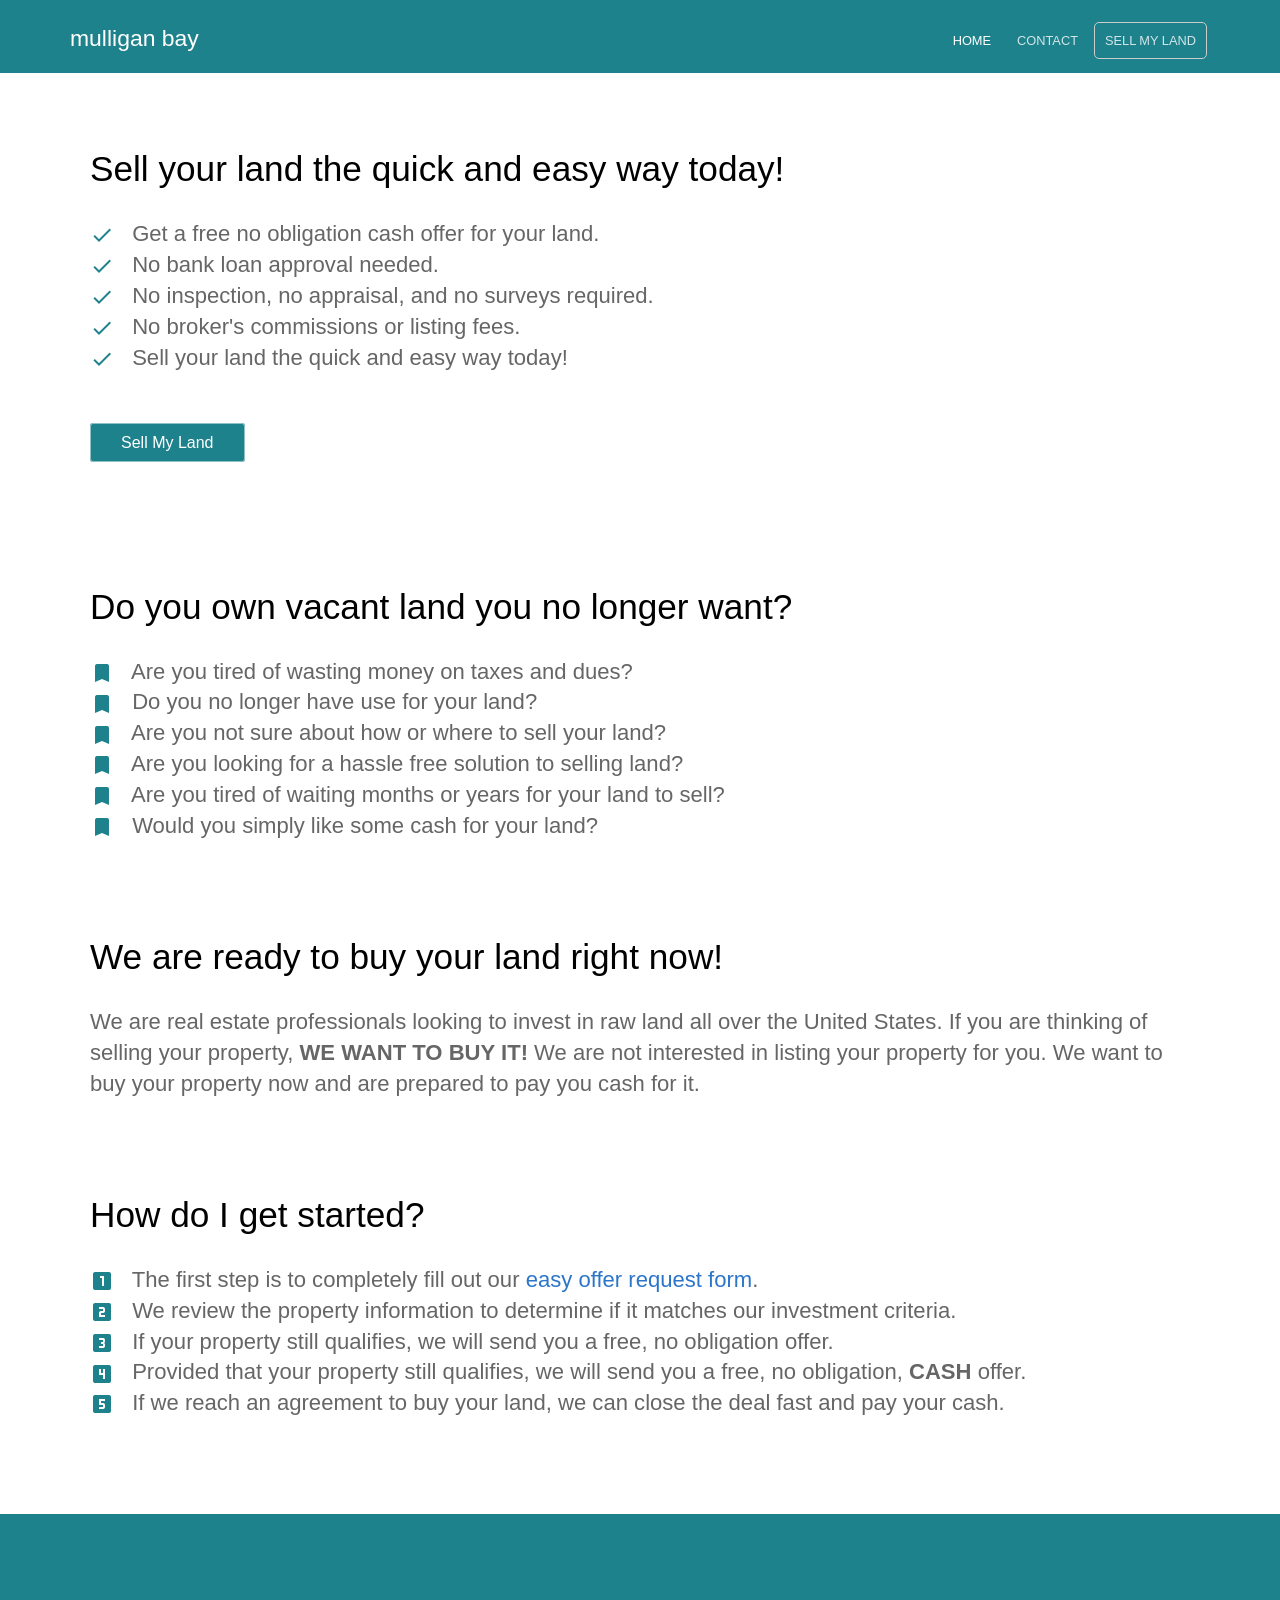
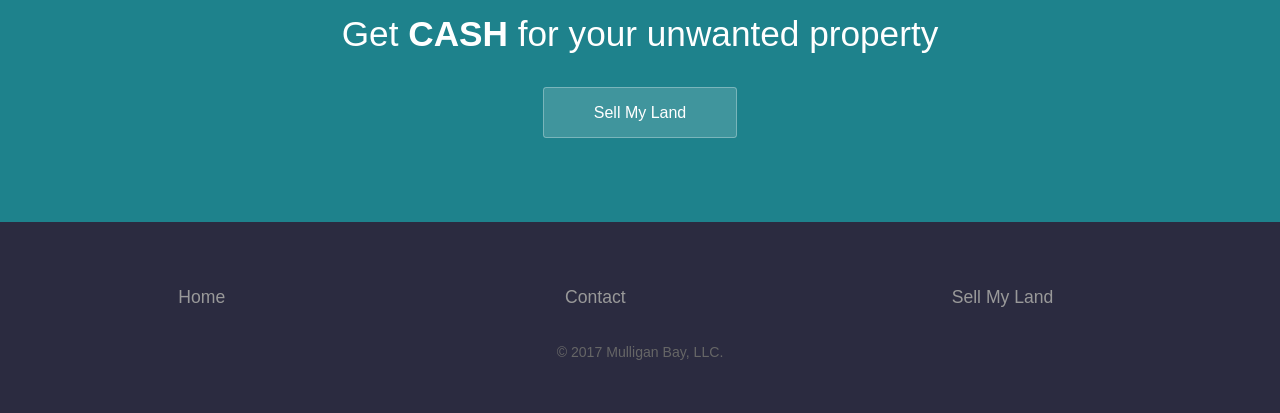
==== commit 899b7159: "Update index.html removed whitespaces" ====
--- a/index.html
+++ b/index.html
@@ -1,170 +1,118 @@
 <!doctype html>
-
 <html lang="en">
-<head>
-<meta charset="utf-8">
-<meta name="viewport" content="width=device-width, initial-scale=1">
-<link rel="stylesheet" href="/css/screen.css">
-<link rel="icon" type="image/png" href="/favicon.png">
-<link href="https://fonts.googleapis.com/icon?family=Material+Icons" rel="stylesheet">
-<!-- Begin Jekyll SEO tag v2.1.0 -->
-<title>Sell your Land for Cash | Mulligan Bay</title>
-<meta property="og:title" content="Sell your Land for Cash" />
-<meta name="description" content="Mulligan Bay buys unwanted vacant land. Our real esatate investment company puchases raw land all over the country." />
-<meta property="og:description" content="Mulligan Bay buys unwanted vacant land. Our real esatate investment company puchases raw land all over the country." />
-<link rel="canonical" href="https://mulliganbay.com/" />
-<meta property="og:url" content="https://mulliganbay.com/" />
-<meta property="og:site_name" content="Sell Your Land for Cash | Mulligan Bay" />
-<!-- End Jekyll SEO tag -->
-<script>
- (function(i,s,o,g,r,a,m){i['GoogleAnalyticsObject']=r;i[r]=i[r]||function(){
- (i[r].q=i[r].q||[]).push(arguments)},i[r].l=1*new Date();a=s.createElement(o),
- m=s.getElementsByTagName(o)[0];a.async=1;a.src=g;m.parentNode.insertBefore(a,m)
- })(window,document,'script','https://www.google-analytics.com/analytics.js','ga');
-
- ga('create', 'UA-97019085-1', 'auto');
- ga('send', 'pageview');
-
-</script>    
-</head>
-    <body>
-        <header>
-            <div class="container">
-                <div class="company-name"><a href="/"><img src="/images/logo.svg" alt="Hydra Logo" width="95" height="33" /></a></div>
-                <nav>
-    <a class="nav-toggle" id="open-nav" href="#">&#9776;</a>
-<a href="/
-" class=" active" >Home</a>
-
-
-
-<a href="/contact/
-" class="" >Contact</a>
-
-
-
-<a href="/sell/
-" class=" highlight" >Sell My Land</a>
-</nav>
- </div>
-</header>
-<!--<section class="hero">
-<div class="text-container">
-<h1 class="editable">Sell your unwanted land <strong>for cash!</strong></h1>
-<p class="subtext editable">We buy vacant land</p>
-<div class="cta button alt">
- <a href="/sell/">Sell My Land</a>
-</div>
-</div>
-</section>-->
-<div class="content">
-<section>
-<div class="container flex">
- <div class="text editable">
-  <h2>Sell your land the quick and easy way today!</h2>
-   <p><i class="material-icons">&#xE5CA;</i> Get a free no obligation cash offer for your land.<br />
-    <i class="material-icons">&#xE5CA;</i> No bank loan approval needed.<br />
-    <i class="material-icons">&#xE5CA;</i> No inspection, no appraisal, and no surveys required.<br />
-    <i class="material-icons">&#xE5CA;</i> No broker's commissions or listing fees.<br />
-    <i class="material-icons">&#xE5CA;</i> Sell your land the quick and easy way today!
-   </p>
-   <div class="cta button">
-    <a href="/sell/">Sell My Land</a>
-   </div>
- </div>
-</div>
-</section>
-<section>
-<div class="container flex">
- <div class="text editable">
-  <h2>Do you own vacant land you no longer want?</h2>
-  <p><i class="material-icons">&#xE866;</i> Are you tired of wasting money on taxes and dues?
-   <br /><i class="material-icons">&#xE866;</i> Do you no longer have use for your land?
-   <br /><i class="material-icons">&#xE866;</i> Are you not sure about how or where to sell your land?
-   <br /><i class="material-icons">&#xE866;</i> Are you looking for a hassle free solution to selling land?
-   <br /><i class="material-icons">&#xE866;</i> Are you tired of waiting months or years for your land to sell?
-   <br /><i class="material-icons">&#xE866;</i> Would you simply like some cash for your land?
-  </p>
- </div>
-</div>
-</section>
-<section>
-<div class="container flex">
- <div class="text editable">
-  <h2>We are ready to buy your land right now!</h2>
-  <p>We are real estate professionals looking to invest in raw land all over the United States. If you are thinking of selling your property, <strong>WE WANT TO BUY IT!</strong> We are not interested in listing your property for you. We want to buy your property now and are prepared to pay you cash for it.</p>
- </div>
-</div>
-</section>
-<section>
-<div class="container flex">
- <div class="text editable">
-  <h2>How do I get started?</h2>
-   <p><i class="material-icons">&#xE400;</i> The first step is to completely fill out our <a href="/sell/">easy offer request form</a>.
-   <br /><i class="material-icons">&#xE401;</i> We review the property information to determine if it matches our investment criteria.
-   <br /><i class="material-icons">&#xE3FB;</i> If your property still qualifies, we will send you a free, no obligation offer.
-   <br /><i class="material-icons">&#xE3FD;</i> Provided that your property still qualifies, we will send you a free, no obligation, <strong>CASH</strong> offer.
-   <br /><i class="material-icons">&#xE3FE;</i> If we reach an agreement to buy your land, we can close the deal fast and pay your cash.</p>
- </div>
-</div>
-</section>
-<!--<section class="testimonial">
-<div class="container flex">
- <div class="testimonial-block">
-  <div class="square-image editable"><img src="https://source.unsplash.com/6anudmpILw4/600x400" alt="Jim James"></div>
-  <blockquote>
-   <p class="editable">Hydra has shaped the business we have today. We have a repeatable sales process and a strategy to scale our team. I recommend Hydra to any business looking to improve their sales.</p>
-   <p class="editable author">Jim James - CEO of Global Corp.</p>
-  </blockquote>
- </div>
-</div>
-</section>-->
-<section class="bottom-cta">
-<h2 class="editable">Get <strong>CASH</strong> for your unwanted property</h2>
-<div class="button alt"><a href="/sell/">Sell My Land</a></div>
-</section>
-</div>
-
-        <footer>
-            <div class="container">
-                <div class="footer-columns">
-                    
-                    <ul class="footer-links">
-                        
-                            <li><a  href="/
-" >
-                                
-                                Home</a></li>
-                        
-                    </ul>
-                    
-                    <ul class="footer-links">
-                        
-                            <li><a  href="/contact/
-" >
-                                
-                                Contact</a></li>
-                        
-                    </ul>
-                    
-                    <ul class="footer-links">
-                        
-                            <li><a  href="/sell/
-" >
-                                
-                                Sell My Land</a></li>
-                        
-                    </ul>
-                    
-                </div>
-                <p class="copyright">&copy; 2017 Mulligan Bay, LLC.</p>
-            </div>
-        </footer>
-        <script>
-            document.getElementById("open-nav").onclick = function () {
-                document.body.classList.toggle("nav-open");
-                return false;
-            };
-        </script>
-    </body>
+  <head>
+    <meta charset="utf-8">
+    <meta name="viewport" content="width=device-width, initial-scale=1">
+    <link rel="stylesheet" href="/css/screen.css">
+    <link rel="icon" type="image/png" href="/favicon.png">
+    <link href="https://fonts.googleapis.com/icon?family=Material+Icons" rel="stylesheet">
+    <title>Sell your Land for Cash | Mulligan Bay</title>
+    <meta property="og:title" content="Sell your Land for Cash" />
+    <meta name="description" content="Mulligan Bay buys unwanted vacant land. Our real esatate investment company puchases raw land all over the country." />
+    <meta property="og:description" content="Mulligan Bay buys unwanted vacant land. Our real esatate investment company puchases raw land all over the country." />
+    <link rel="canonical" href="https://mulliganbay.com/" />
+    <meta property="og:url" content="https://mulliganbay.com/" />
+    <meta property="og:site_name" content="Sell Your Land for Cash | Mulligan Bay" />
+    <script>
+      (function(i, s, o, g, r, a, m) {
+        i['GoogleAnalyticsObject'] = r;
+        i[r] = i[r] || function() {
+          (i[r].q = i[r].q || []).push(arguments)
+        }, i[r].l = 1 * new Date();
+        a = s.createElement(o), m = s.getElementsByTagName(o)[0];
+        a.async = 1;
+        a.src = g;
+        m.parentNode.insertBefore(a, m)
+      })(window, document, 'script', 'https://www.google-analytics.com/analytics.js', 'ga');
+      ga('create', 'UA-97019085-1', 'auto');
+      ga('send', 'pageview');
+    </script>
+  </head>
+  <body>
+    <header>
+      <div class="container">
+        <div class="company-name">
+          <a href="/"><img src="/images/logo.svg" alt="Hydra Logo" width="95" height="33" /></a>
+        </div>
+        <nav> <a class="nav-toggle" id="open-nav" href="#">&#9776;</a><a href="/" class=" active">Home</a><a href="/contact/" class="">Contact</a><a href="/sell/" class=" highlight">Sell My Land</a></nav>
+      </div>
+    </header>
+    <!--<section class="hero"><div class="text-container"><h1 class="editable">Sell your unwanted land <strong>for cash!</strong></h1><p class="subtext editable">We buy vacant land</p><div class="cta button alt"> <a href="/sell/">Sell My Land</a></div></div></section>-->
+    <div class="content">
+      <section>
+        <div class="container flex">
+          <div class="text editable">
+            <h2>Sell your land the quick and easy way today!</h2>
+            <p> <i class="material-icons">&#xE5CA;</i> Get a free no obligation cash offer for your land.
+              <br/> <i class="material-icons">&#xE5CA;</i> No bank loan approval needed.
+              <br/> <i class="material-icons">&#xE5CA;</i> No inspection, no appraisal, and no surveys required.
+              <br/> <i class="material-icons">&#xE5CA;</i> No broker's commissions or listing fees.
+              <br/> <i class="material-icons">&#xE5CA;</i> Sell your land the quick and easy way today! </p>
+            <div class="cta button"> <a href="/sell/">Sell My Land</a> </div>
+          </div>
+        </div>
+      </section>
+      <section>
+        <div class="container flex">
+          <div class="text editable">
+            <h2>Do you own vacant land you no longer want?</h2>
+            <p><i class="material-icons">&#xE866;</i> Are you tired of wasting money on taxes and dues?
+              <br/><i class="material-icons">&#xE866;</i> Do you no longer have use for your land?
+              <br/><i class="material-icons">&#xE866;</i> Are you not sure about how or where to sell your land?
+              <br/><i class="material-icons">&#xE866;</i> Are you looking for a hassle free solution to selling land?
+              <br/><i class="material-icons">&#xE866;</i> Are you tired of waiting months or years for your land to sell?
+              <br/><i class="material-icons">&#xE866;</i> Would you simply like some cash for your land? </p>
+          </div>
+        </div>
+      </section>
+      <section>
+        <div class="container flex">
+          <div class="text editable">
+            <h2>We are ready to buy your land right now!</h2>
+            <p>We are real estate professionals looking to invest in raw land all over the United States. If you are thinking of selling your property, <strong>WE WANT TO BUY IT!</strong> We are not interested in listing your property for you. We want to
+              buy your property now and are prepared to pay you cash for it.</p>
+          </div>
+        </div>
+      </section>
+      <section>
+        <div class="container flex">
+          <div class="text editable">
+            <h2>How do I get started?</h2>
+            <p><i class="material-icons">&#xE400;</i> The first step is to completely fill out our <a href="/sell/">easy offer request form</a>.
+              <br/><i class="material-icons">&#xE401;</i> We review the property information to determine if it matches our investment criteria.
+              <br/><i class="material-icons">&#xE3FB;</i> If your property still qualifies, we will send you a free, no obligation offer.
+              <br/><i class="material-icons">&#xE3FD;</i> Provided that your property still qualifies, we will send you a free, no obligation, <strong>CASH</strong> offer.
+              <br/><i class="material-icons">&#xE3FE;</i> If we reach an agreement to buy your land, we can close the deal fast and pay your cash.</p>
+          </div>
+        </div>
+      </section>
+      <!--<section class="testimonial"><div class="container flex"> <div class="testimonial-block"> <div class="square-image editable"><img src="https://source.unsplash.com/6anudmpILw4/600x400" alt="Jim James"></div><blockquote> <p class="editable">Hydra has shaped the business we have today. We have a repeatable sales process and a strategy to scale our team. I recommend Hydra to any business looking to improve their sales.</p><p class="editable author">Jim James - CEO of Global Corp.</p></blockquote> </div></div></section>-->
+      <section class="bottom-cta">
+        <h2 class="editable">Get <strong>CASH</strong> for your unwanted property</h2>
+        <div class="button alt"><a href="/sell/">Sell My Land</a></div>
+      </section>
+    </div>
+    <footer>
+      <div class="container">
+        <div class="footer-columns">
+          <ul class="footer-links">
+            <li><a href="/"> Home</a></li>
+          </ul>
+          <ul class="footer-links">
+            <li><a href="/contact/"> Contact</a></li>
+          </ul>
+          <ul class="footer-links">
+            <li><a href="/sell/"> Sell My Land</a></li>
+          </ul>
+        </div>
+        <p class="copyright">&copy; 2017 Mulligan Bay, LLC.</p>
+      </div>
+    </footer>
+    <script>
+      document.getElementById("open-nav").onclick = function() {
+        document.body.classList.toggle("nav-open");
+        return false;
+      };
+    </script>
+  </body>
 </html>
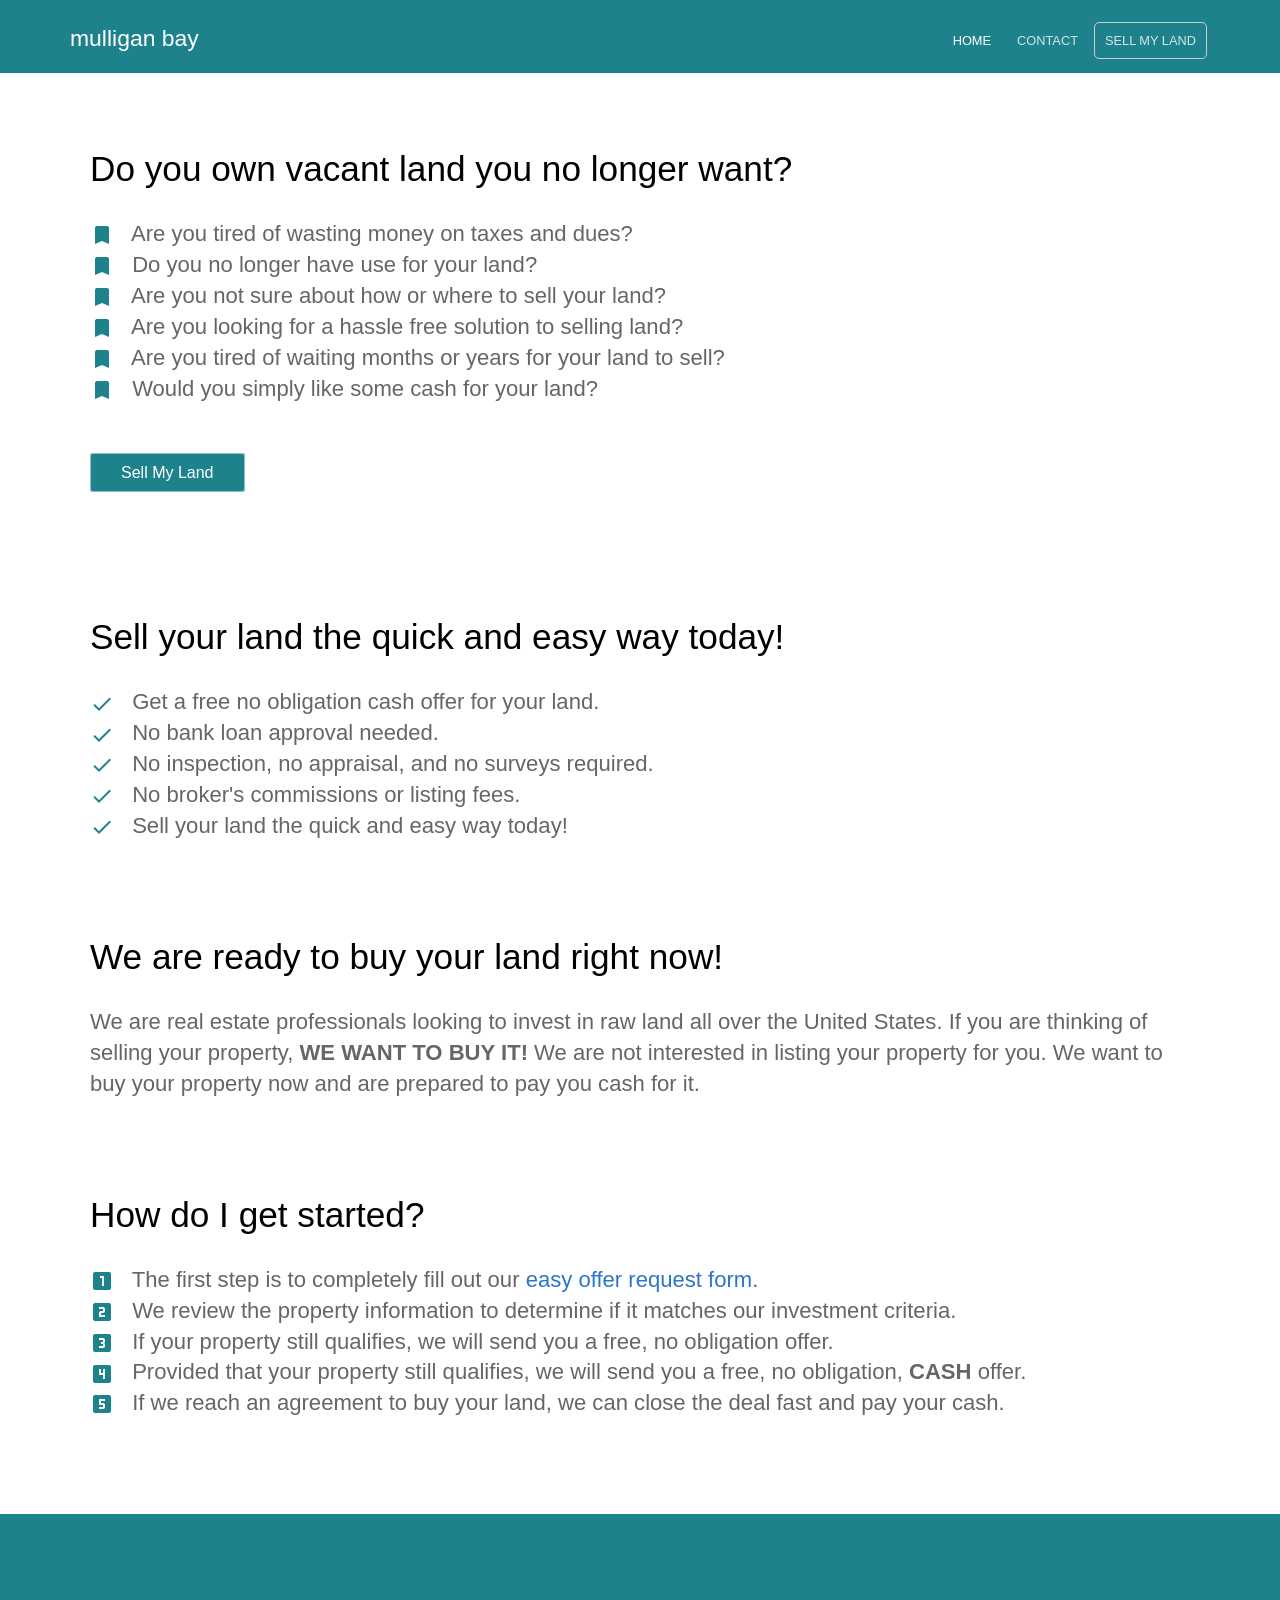
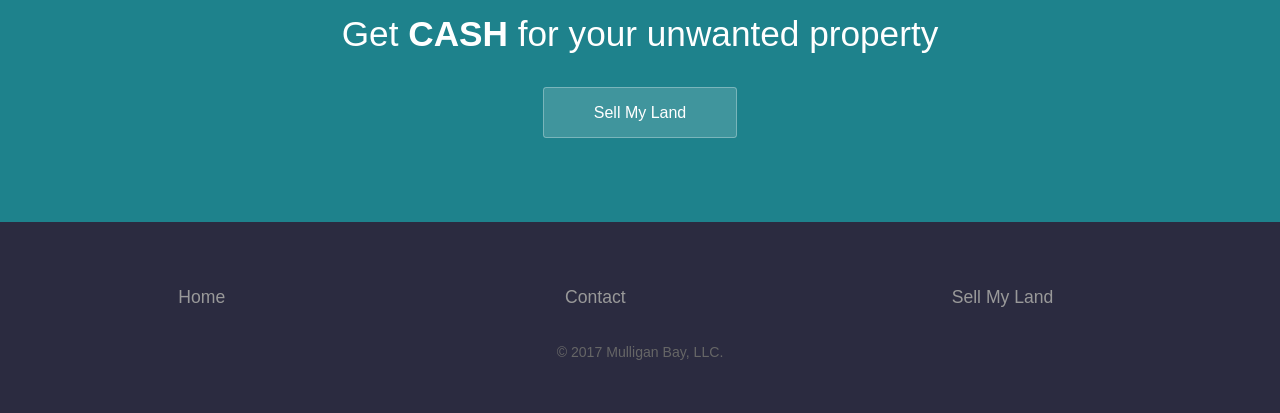
==== commit c969910a: "Update index.html" ====
--- a/index.html
+++ b/index.html
@@ -37,21 +37,7 @@
         <nav> <a class="nav-toggle" id="open-nav" href="#">&#9776;</a><a href="/" class=" active">Home</a><a href="/contact/" class="">Contact</a><a href="/sell/" class=" highlight">Sell My Land</a></nav>
       </div>
     </header>
-    <!--<section class="hero"><div class="text-container"><h1 class="editable">Sell your unwanted land <strong>for cash!</strong></h1><p class="subtext editable">We buy vacant land</p><div class="cta button alt"> <a href="/sell/">Sell My Land</a></div></div></section>-->
     <div class="content">
-      <section>
-        <div class="container flex">
-          <div class="text editable">
-            <h2>Sell your land the quick and easy way today!</h2>
-            <p> <i class="material-icons">&#xE5CA;</i> Get a free no obligation cash offer for your land.
-              <br/> <i class="material-icons">&#xE5CA;</i> No bank loan approval needed.
-              <br/> <i class="material-icons">&#xE5CA;</i> No inspection, no appraisal, and no surveys required.
-              <br/> <i class="material-icons">&#xE5CA;</i> No broker's commissions or listing fees.
-              <br/> <i class="material-icons">&#xE5CA;</i> Sell your land the quick and easy way today! </p>
-            <div class="cta button"> <a href="/sell/">Sell My Land</a> </div>
-          </div>
-        </div>
-      </section>
       <section>
         <div class="container flex">
           <div class="text editable">
@@ -62,6 +48,19 @@
               <br/><i class="material-icons">&#xE866;</i> Are you looking for a hassle free solution to selling land?
               <br/><i class="material-icons">&#xE866;</i> Are you tired of waiting months or years for your land to sell?
               <br/><i class="material-icons">&#xE866;</i> Would you simply like some cash for your land? </p>
+            <div class="cta button"> <a href="/sell/">Sell My Land</a> </div>
+          </div>
+        </div>
+      </section>
+      <section>
+        <div class="container flex">
+          <div class="text editable">
+            <h2>Sell your land the quick and easy way today!</h2>
+            <p> <i class="material-icons">&#xE5CA;</i> Get a free no obligation cash offer for your land.
+              <br/> <i class="material-icons">&#xE5CA;</i> No bank loan approval needed.
+              <br/> <i class="material-icons">&#xE5CA;</i> No inspection, no appraisal, and no surveys required.
+              <br/> <i class="material-icons">&#xE5CA;</i> No broker's commissions or listing fees.
+              <br/> <i class="material-icons">&#xE5CA;</i> Sell your land the quick and easy way today! </p>
           </div>
         </div>
       </section>
@@ -86,7 +85,6 @@
           </div>
         </div>
       </section>
-      <!--<section class="testimonial"><div class="container flex"> <div class="testimonial-block"> <div class="square-image editable"><img src="https://source.unsplash.com/6anudmpILw4/600x400" alt="Jim James"></div><blockquote> <p class="editable">Hydra has shaped the business we have today. We have a repeatable sales process and a strategy to scale our team. I recommend Hydra to any business looking to improve their sales.</p><p class="editable author">Jim James - CEO of Global Corp.</p></blockquote> </div></div></section>-->
       <section class="bottom-cta">
         <h2 class="editable">Get <strong>CASH</strong> for your unwanted property</h2>
         <div class="button alt"><a href="/sell/">Sell My Land</a></div>
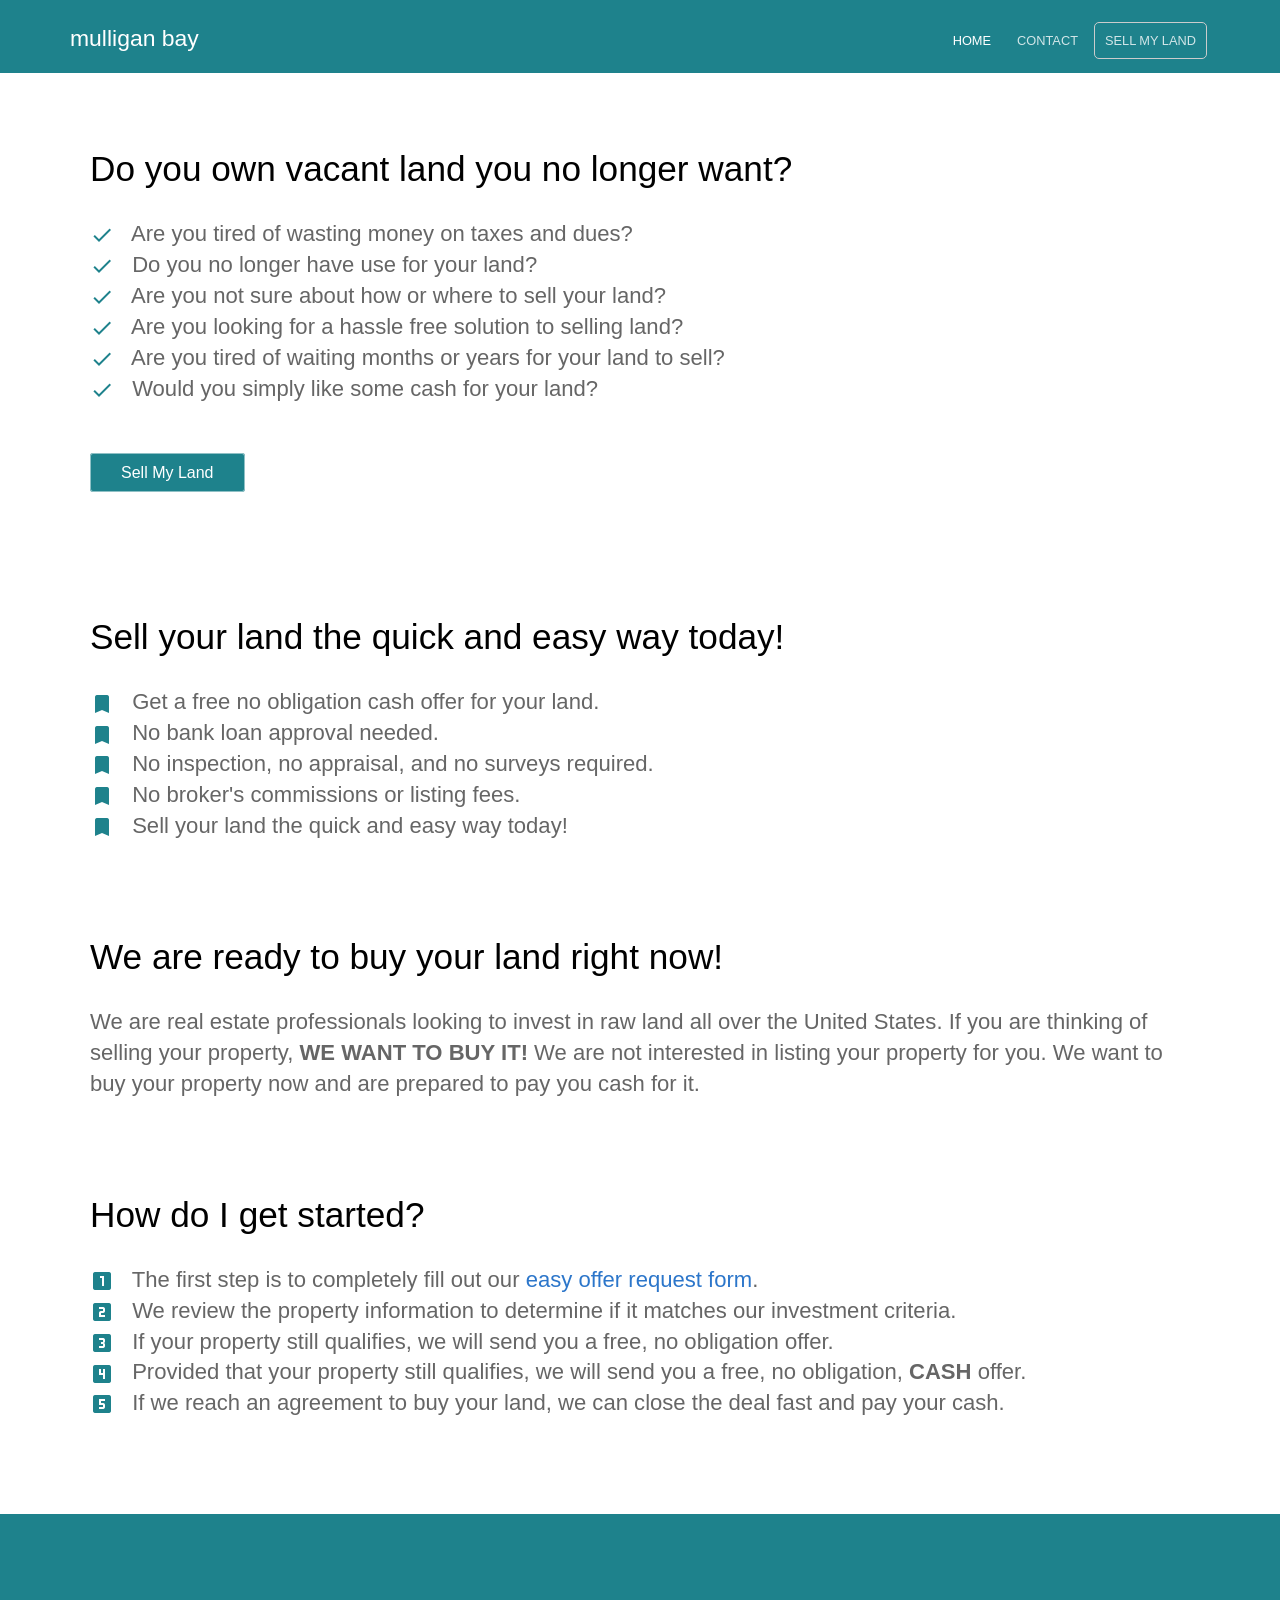
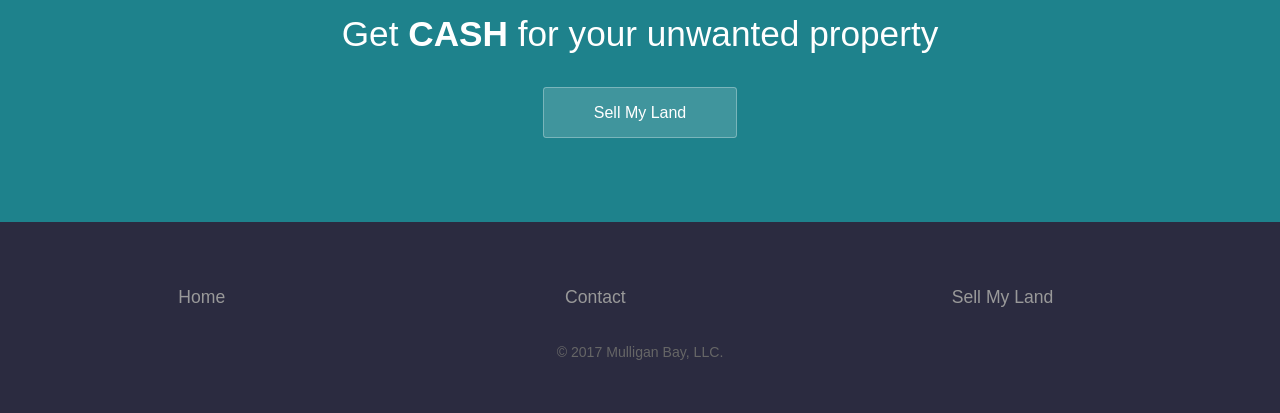
==== commit c4b9b119: "Update index.html" ====
--- a/index.html
+++ b/index.html
@@ -42,12 +42,12 @@
         <div class="container flex">
           <div class="text editable">
             <h2>Do you own vacant land you no longer want?</h2>
-            <p><i class="material-icons">&#xE866;</i> Are you tired of wasting money on taxes and dues?
-              <br/><i class="material-icons">&#xE866;</i> Do you no longer have use for your land?
-              <br/><i class="material-icons">&#xE866;</i> Are you not sure about how or where to sell your land?
-              <br/><i class="material-icons">&#xE866;</i> Are you looking for a hassle free solution to selling land?
-              <br/><i class="material-icons">&#xE866;</i> Are you tired of waiting months or years for your land to sell?
-              <br/><i class="material-icons">&#xE866;</i> Would you simply like some cash for your land? </p>
+            <p><i class="material-icons">&#xE5CA;</i> Are you tired of wasting money on taxes and dues?
+              <br/><i class="material-icons">&#xE5CA;</i> Do you no longer have use for your land?
+              <br/><i class="material-icons">&#xE5CA;</i> Are you not sure about how or where to sell your land?
+              <br/><i class="material-icons">&#xE5CA;</i> Are you looking for a hassle free solution to selling land?
+              <br/><i class="material-icons">&#xE5CA;</i> Are you tired of waiting months or years for your land to sell?
+              <br/><i class="material-icons">&#xE5CA;</i> Would you simply like some cash for your land? </p>
             <div class="cta button"> <a href="/sell/">Sell My Land</a> </div>
           </div>
         </div>
@@ -56,11 +56,11 @@
         <div class="container flex">
           <div class="text editable">
             <h2>Sell your land the quick and easy way today!</h2>
-            <p> <i class="material-icons">&#xE5CA;</i> Get a free no obligation cash offer for your land.
-              <br/> <i class="material-icons">&#xE5CA;</i> No bank loan approval needed.
-              <br/> <i class="material-icons">&#xE5CA;</i> No inspection, no appraisal, and no surveys required.
-              <br/> <i class="material-icons">&#xE5CA;</i> No broker's commissions or listing fees.
-              <br/> <i class="material-icons">&#xE5CA;</i> Sell your land the quick and easy way today! </p>
+            <p> <i class="material-icons">&#xE866;</i> Get a free no obligation cash offer for your land.
+              <br/> <i class="material-icons">&#xE866;</i> No bank loan approval needed.
+              <br/> <i class="material-icons">&#xE866;</i> No inspection, no appraisal, and no surveys required.
+              <br/> <i class="material-icons">&#xE866;</i> No broker's commissions or listing fees.
+              <br/> <i class="material-icons">&#xE866;</i> Sell your land the quick and easy way today! </p>
           </div>
         </div>
       </section>
